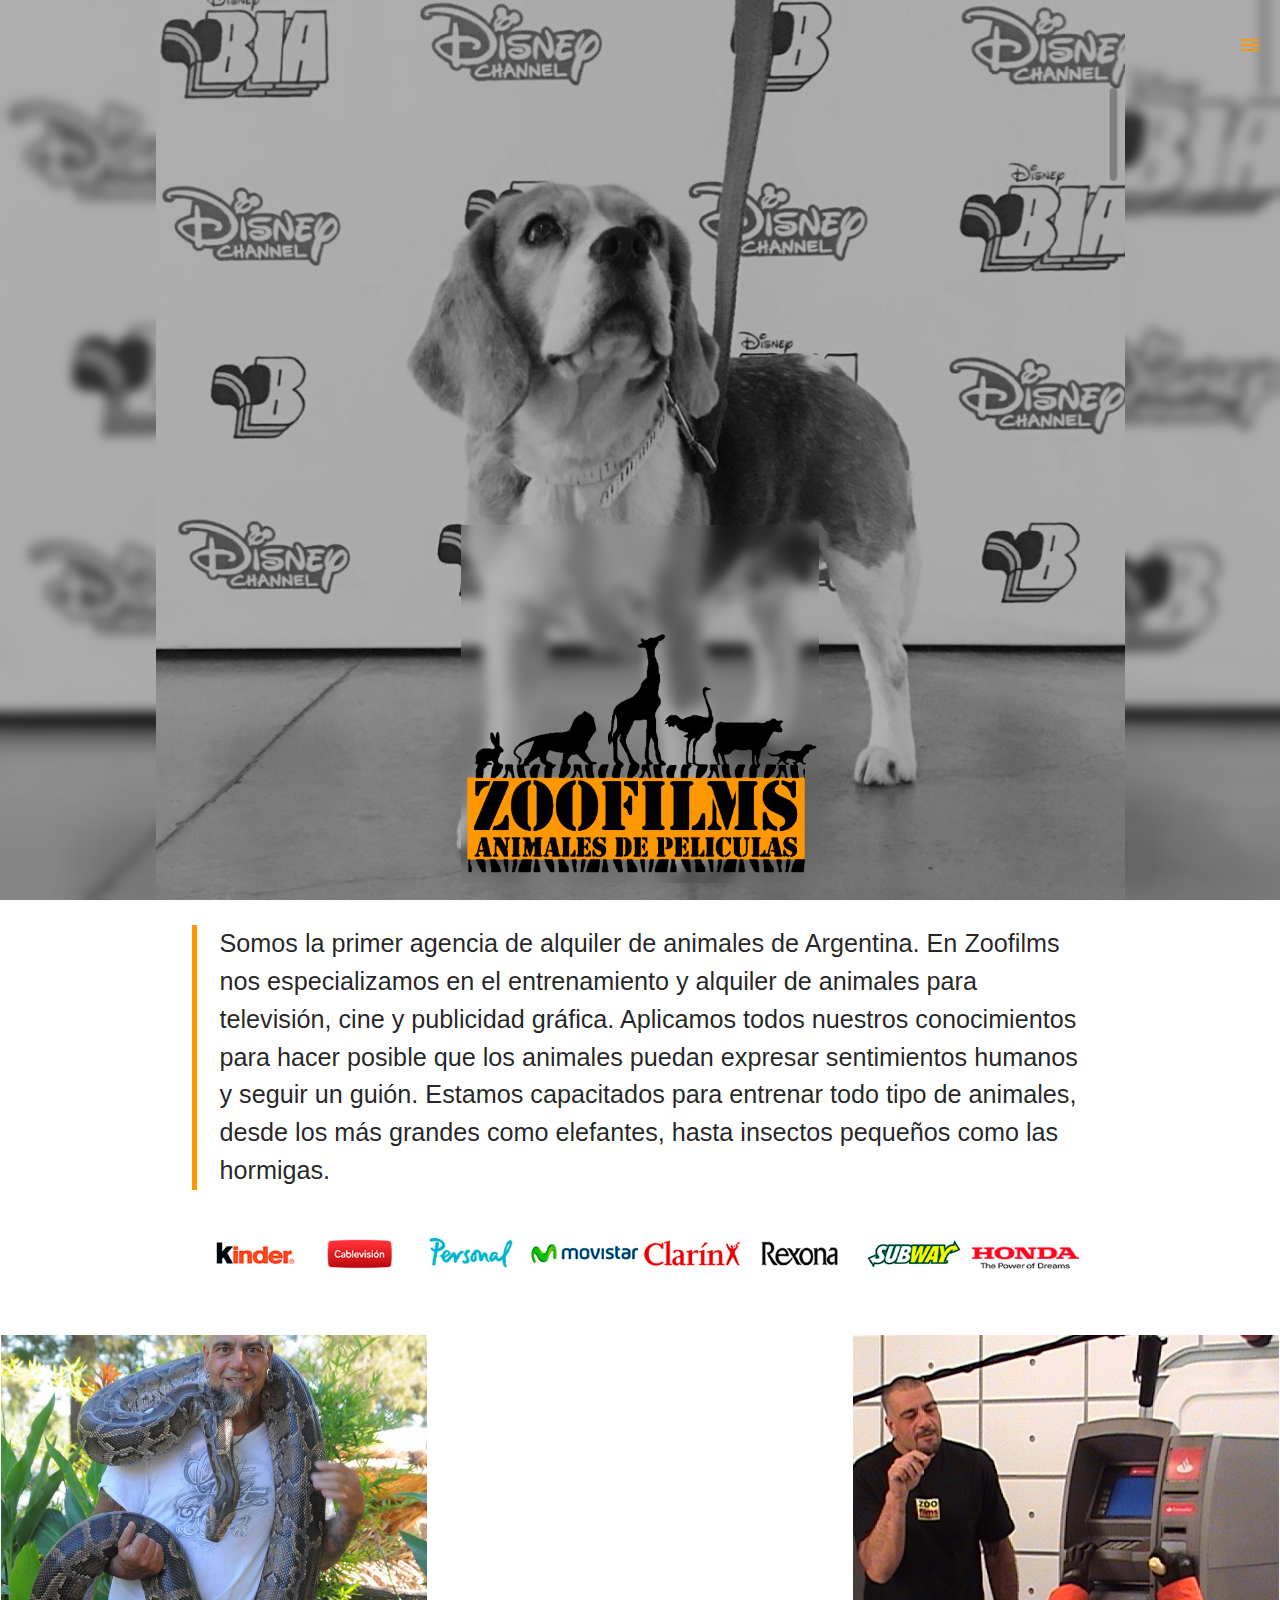
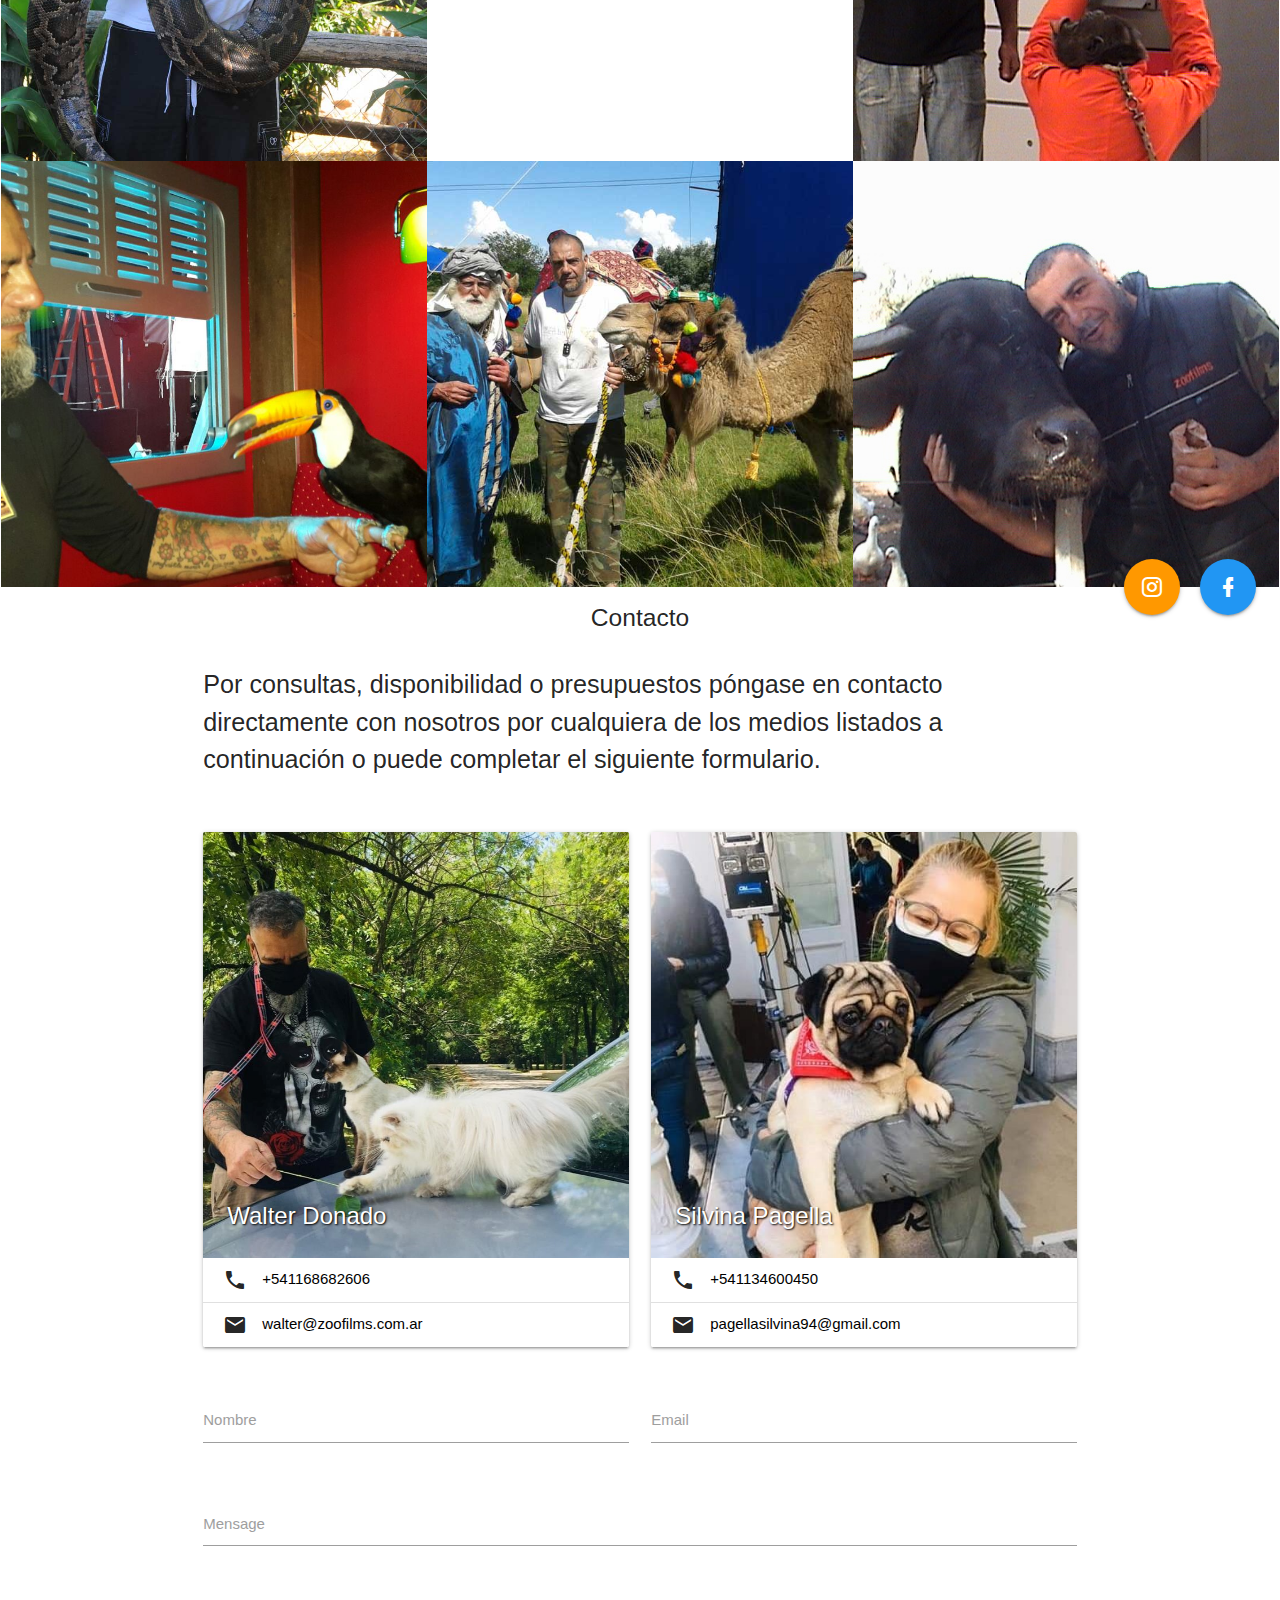
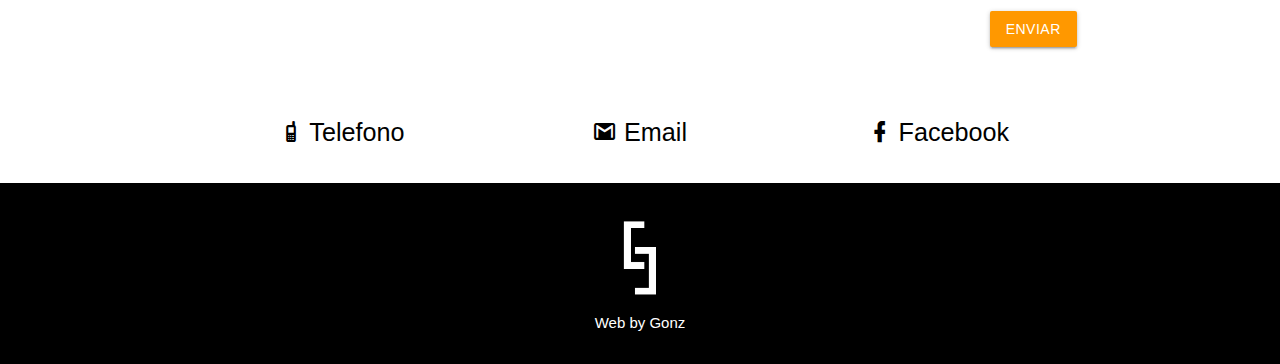
==== index.html @ df09bb02 "Initial commit" ====
<!DOCTYPE html>
<html>
  <head>
    <link href="https://fonts.googleapis.com/icon?family=Material+Icons" rel="stylesheet">
    <link type="text/css" rel="stylesheet" href="css/app.css"  media="screen,projection"/>
    <link href="css/materialdesignicons.min.css" media="all" rel="stylesheet" type="text/css" />
    <link rel="apple-touch-icon" sizes="180x180" href="img/apple-touch-icon.png">
    <link rel="icon" type="image/png" sizes="32x32" href="img/favicon-32x32.png">
    <link rel="icon" type="image/png" sizes="16x16" href="img/favicon-16x16.png">
    <link rel="manifest" href="img/site.webmanifest">
    <link rel="mask-icon" href="img/safari-pinned-tab.svg" color="#ff7700">
    <meta name="msapplication-TileColor" content="#da532c">
    <meta name="theme-color" content="#ffffff">
    <meta http-equiv="Content-Type" content="text/html;charset=UTF-8">
    <meta name="viewport" content="width=device-width, initial-scale=1.0"/>
    <meta name="lang" content="es">
    <meta name="description" content="Alquiler de animales para publicidades, eventos, televisión y cine">
    <meta property="og:url" content="http://www.zoofilms.com.ar" />
    <meta property="og:type" content="website" />
    <meta property="og:title" content="Zoofilms - Animales de pelicula" />
    <meta property="og:description" content="Alquiler de animales para publicidades, eventos, televisión y cine" />
    <meta property="og:image" content="http://www.zoofilms.com.ar/img/coco2.jpg" />
    <title> Zoofilms - Alquiler de animales para publicidades, eventos, televisión y cine </title>
  </head>

  <body itemscope itemtype="http://schema.org/Organization">
    <header>
      <div class="navbar-fixed">
        <nav>
          <div class="nav-wrapper">
            <a href="#" data-target="mobile-demo" class="sidenav-trigger right orange-text"><i class="material-icons">menu</i></a>
          </div>
        </nav>
      </div>
    
      <ul class="sidenav" id="mobile-demo">
        <li><a href="#nosotros">Nosotros</a></li>
        <li><a href="#fotos">Fotos</a></li>
        <li><a href="#contacto">Contacto</a></li>
        <li class="bot">
          <img src="img/logo-mejor-color.png" alt="Zoofilms logo">
        </li>
      </ul>
    </header>

    <div class="slider fullscreen">
      <ul class="slides">
        <li style="background-image: url(img/perro-2.jpg)">
          <img src="img/perro-2.jpg" style="" alt="">
          <div class="screen"></div>
          <div class="caption cnt center-align">
            <!-- <h3>Zoofilms</h3>
            <h5 class="light text-lighten-3">Animales de pelicula</h5> -->
            <img itemprop="logo" itemprop="image" class="logo cnt" src="img/logo-mejor-color.png" alt="Zoofilms">
          </div>
        </li>
        <li style="background-image: url(img/perro-1.jpg)">
          <img src="img/perro-1.jpg" style="background-position: 55%" alt="">
          <div class="screen"></div>
          <div class="caption center-align">
            <h3>Experiencia inigualable</h3>
            <h5 class="light">36 años de trayectoria</h5>
          </div>
        </li>
        <li style="background-image: url(img/portada-1.jpg)">
          <img src="img/portada-1.jpg" style="background-position:75%" alt="">
          <div class="screen"></div>          
          <div class="caption center-align">
            <h3>Variedad</h3>
            <h5 class="light text-lighten-3">Trabajamos con todo tipo de animales</h5>
          </div>
        </li>
        <li style="background-image: url(img/portada-2.jpg)">
          <img src="img/portada-2.jpg" style="background-position:80%" alt="">
          <div class="screen"></div>
          <div class="caption center-align">
            <h3 class="white-text">Nuestros trabajos</h3>
            <a href="#fotos" class="btn orange waves-effect waves-light white-text">Ver todas las fotos</a>
          </div>
        </li>
      </ul>
    </div> <!-- /slider -->

    <section class="container about scrollspy" id="nosotros">
      <blockquote>
        <p class="flow-text">
            Somos la primer agencia de alquiler de animales de <span itemprop="areaServed">Argentina</span>. En <span itemprop="name">Zoofilms</span> nos especializamos en el entrenamiento y alquiler de animales para televisión, cine y publicidad gráfica. Aplicamos todos nuestros conocimientos para hacer posible que los animales puedan expresar sentimientos humanos y seguir un guión. Estamos capacitados para entrenar todo tipo de animales, desde los más grandes como elefantes, hasta insectos pequeños como las hormigas.
        </p>
      </blockquote>
      <div class="clients">
        <img src="img/kinder.png" alt="Kinder">
        <img src="img/cablevision.png" alt="Cablevision">
        <img src="img/personal.png" alt="Personal">
        <img src="img/movistar.png" alt="Movistar">
        <img src="img/clarin.png" alt="Clarin">
        <img src="img/rexona.png" alt="Rexona">
        <img src="img/subway.png" alt="Subway">
        <img src="img/honda.png" alt="Honda">
      </div>
    </section> <!-- /About -->

    <section class="scrollspy" id="fotos">
      <div class="photos" id="instafeed"></div>
      <div class="photos">
        <div class="photo" style="background-image: url('img/boa.jpg')"></div>
        <div class="photo" style="background-image: url('img/bg4.jpg')"></div>
        <div class="photo" style="background-image: url('img/mono.jpg')"></div>
        <div class="photo" style="background-image: url('img/tucan.jpg')"></div>
        <div class="photo" style="background-image: url('img/camello.jpg')"></div>
        <div class="photo" style="background-image: url('img/bufalo4.jpg')"></div>
        <a class="btn-floating halfway-fab btn-large waves-effect waves-light blue" href="https://www.facebook.com/www.zoofilms.com.ar/" target="_blank" rel="noreferrer" ><i class="mdi mdi-facebook"></i></a>
        <a class="btn-floating halfway-fab btn-large waves-effect waves-light orange move-left" href="https://www.instagram.com/zoofilms_animalesdepelicula/" target="_blank" rel="noreferrer" ><i class="mdi mdi-instagram"></i></a>
    </section> <!-- /Photos -->

    <div class="scrollspy" id="contacto">
      <div class="form container">
        <form action="mail.php" method="POST">
          <div class="row">
            <div class="col s12 center"><h5 class="contact-header">Contacto</h5></div>
            <div class="col s12">
              <p class="flow-text">
                Por consultas, disponibilidad o presupuestos póngase en contacto directamente con nosotros por cualquiera de los medios listados a continuación o puede completar el siguiente formulario.
              </p>
            </div>
          </div>
          <div class="row"> 
            <div class="col s12 m6"> <!-- Walter card -->
              <div class="card hoverable">
                <div class="card-image" itemprop="founder" itemscope itemtype="http://schema.org/Person">
                  <img itemprop="image" src="img/275176283_2383194388489315_8897138928247775530_n.jpg">
                  <span itemprop="name" class="card-title">Walter Donado</span>
                </div>
                <div class="card-content">
                  <ul class="collection">
                    <li class="collection-item">
                      <i class="material-icons"> phone </i>
                      <span itemprop="telephone"><a class="black-text" href="tel:+541168682606">+541168682606</a> </span>
                    </li>
                    <li class="collection-item">
                      <i class="material-icons"> email </i>
                      <span itemprop="email"> <a itemprop="url" class="black-text" href="mailto:walter@zoofilms.com.ar"> walter@zoofilms.com.ar </a></span>
                    </li>
                  </ul>
                </div>
              </div>
            </div> <!-- /Walter card -->
            <div class="col s12 m6">
              <div class="card hoverable">
                <div class="card-image">
                  <img src="img/275040897_1090913768425013_1021307803667917327_n (2).jpg">
                  <span class="card-title">Silvina Pagella</span>
                </div>
                <div class="card-content">
                  <ul class="collection">
                    <li class="collection-item">
                      <i class="material-icons"> phone </i>
                      <span> <a class="black-text" href="tel:+541134600450">+541134600450</a> </span>
                    </li>
                    <li class="collection-item">
                      <i class="material-icons"> email </i>
                      <span><a class="black-text" href="mailto:pagellasilvina94@gmail.com">pagellasilvina94@gmail.com</a></span>
                    </li>
                  </ul>
                </div>
              </div>
            </div>
          </div> 
          <div class="row">
            <div class="input-field col s6">
              <label for="name">Nombre</label>
              <input class="validate black-text" id="name" name="name" type="text" required>
            </div>
            <div class="input-field col s6">
              <label for="email">Email</label>
              <input class="validate black-text" id="email" name="email" type="email" required>
            </div>
          </div>
          <div class="row">
            <div class="input-field col s12">
              <label for="message"> Mensage </label>
              <textarea class="materialize-textarea black-text" name="message" id="message" rows="10" required></textarea>
            </div>
          </div>
          <div class="row">
            <div class="input-field col s12 right-align">
              <button type="submit" class="btn waves-effect waves-light orange"> Enviar </button>
            </div>
          </div>
        </form>
      </div>
      <div class="contact-bar container">
        <a href="tel:+541168682606" target="_blank" rel="noreferrer" class="black-text flow-text" itemprop="sameAs">
          <i class="mdi mdi-cellphone-basic"></i>
            <span class="">Telefono</span>
        </a>
        <a href="mailto:walterzoofilms@gmail.com" target="_blank" rel="noreferrer" class="black-text flow-text">
          <i class="mdi mdi-gmail"></i>
          <span class="">Email</span>
        </a>
        <a href="https://www.facebook.com/www.zoofilms.com.ar/" target="_blank" rel="noreferrer" class="black-text flow-text">
          <i class="mdi mdi-facebook"></i>
          <span class="">Facebook</span>
        </a>
      </div>
    </div> <!-- /Contact -->

    <footer class="black white-text">
      <a href="http://www.gonzalobellanti.com" target="_blank" rel="noreferrer" class="white-text">
        <img src="img/gonz-logo.png" alt="Gonzalo Bellanti web development logo"> <br>
        Web by Gonz
      </a>
    </footer>

    <!--JavaScript at end of body for optimized loading-->
    <script type="text/javascript" src="js/materialize.min.js"></script>
    <script src="js/app.js"></script>
    <script type="text/javascript" src="js/instafeed.min.js"></script>
    <script type="text/javascript">
      var userFeed = new Instafeed({
          get: 'user',
          userId: '10263000084',
          clientId: 'dd40753f90264b96b85d9ba8ce090f21',
          accessToken: '10263000084.1677ed0.9d520a7df8be456a955b7b46c5c30b02',
          limit: 6,
          template: '<div class="photo" style="background-image: url(\'{{image}}\')"></div></a>',
          resolution: 'standard_resolution'
        });
        userFeed.run();
    </script>
  </body>
</html>
---- css/app.css ----
.materialize-red{background-color:#e51c23 !important}.materialize-red-text{color:#e51c23 !important}.materialize-red.lighten-5{background-color:#fdeaeb !important}.materialize-red-text.text-lighten-5{color:#fdeaeb !important}.materialize-red.lighten-4{background-color:#f8c1c3 !important}.materialize-red-text.text-lighten-4{color:#f8c1c3 !important}.materialize-red.lighten-3{background-color:#f3989b !important}.materialize-red-text.text-lighten-3{color:#f3989b !important}.materialize-red.lighten-2{background-color:#ee6e73 !important}.materialize-red-text.text-lighten-2{color:#ee6e73 !important}.materialize-red.lighten-1{background-color:#ea454b !important}.materialize-red-text.text-lighten-1{color:#ea454b !important}.materialize-red.darken-1{background-color:#d0181e !important}.materialize-red-text.text-darken-1{color:#d0181e !important}.materialize-red.darken-2{background-color:#b9151b !important}.materialize-red-text.text-darken-2{color:#b9151b !important}.materialize-red.darken-3{background-color:#a21318 !important}.materialize-red-text.text-darken-3{color:#a21318 !important}.materialize-red.darken-4{background-color:#8b1014 !important}.materialize-red-text.text-darken-4{color:#8b1014 !important}.red{background-color:#F44336 !important}.red-text{color:#F44336 !important}.red.lighten-5{background-color:#FFEBEE !important}.red-text.text-lighten-5{color:#FFEBEE !important}.red.lighten-4{background-color:#FFCDD2 !important}.red-text.text-lighten-4{color:#FFCDD2 !important}.red.lighten-3{background-color:#EF9A9A !important}.red-text.text-lighten-3{color:#EF9A9A !important}.red.lighten-2{background-color:#E57373 !important}.red-text.text-lighten-2{color:#E57373 !important}.red.lighten-1{background-color:#EF5350 !important}.red-text.text-lighten-1{color:#EF5350 !important}.red.darken-1{background-color:#E53935 !important}.red-text.text-darken-1{color:#E53935 !important}.red.darken-2{background-color:#D32F2F !important}.red-text.text-darken-2{color:#D32F2F !important}.red.darken-3{background-color:#C62828 !important}.red-text.text-darken-3{color:#C62828 !important}.red.darken-4{background-color:#B71C1C !important}.red-text.text-darken-4{color:#B71C1C !important}.red.accent-1{background-color:#FF8A80 !important}.red-text.text-accent-1{color:#FF8A80 !important}.red.accent-2{background-color:#FF5252 !important}.red-text.text-accent-2{color:#FF5252 !important}.red.accent-3{background-color:#FF1744 !important}.red-text.text-accent-3{color:#FF1744 !important}.red.accent-4{background-color:#D50000 !important}.red-text.text-accent-4{color:#D50000 !important}.pink{background-color:#e91e63 !important}.pink-text{color:#e91e63 !important}.pink.lighten-5{background-color:#fce4ec !important}.pink-text.text-lighten-5{color:#fce4ec !important}.pink.lighten-4{background-color:#f8bbd0 !important}.pink-text.text-lighten-4{color:#f8bbd0 !important}.pink.lighten-3{background-color:#f48fb1 !important}.pink-text.text-lighten-3{color:#f48fb1 !important}.pink.lighten-2{background-color:#f06292 !important}.pink-text.text-lighten-2{color:#f06292 !important}.pink.lighten-1{background-color:#ec407a !important}.pink-text.text-lighten-1{color:#ec407a !important}.pink.darken-1{background-color:#d81b60 !important}.pink-text.text-darken-1{color:#d81b60 !important}.pink.darken-2{background-color:#c2185b !important}.pink-text.text-darken-2{color:#c2185b !important}.pink.darken-3{background-color:#ad1457 !important}.pink-text.text-darken-3{color:#ad1457 !important}.pink.darken-4{background-color:#880e4f !important}.pink-text.text-darken-4{color:#880e4f !important}.pink.accent-1{background-color:#ff80ab !important}.pink-text.text-accent-1{color:#ff80ab !important}.pink.accent-2{background-color:#ff4081 !important}.pink-text.text-accent-2{color:#ff4081 !important}.pink.accent-3{background-color:#f50057 !important}.pink-text.text-accent-3{color:#f50057 !important}.pink.accent-4{background-color:#c51162 !important}.pink-text.text-accent-4{color:#c51162 !important}.purple{background-color:#9c27b0 !important}.purple-text{color:#9c27b0 !important}.purple.lighten-5{background-color:#f3e5f5 !important}.purple-text.text-lighten-5{color:#f3e5f5 !important}.purple.lighten-4{background-color:#e1bee7 !important}.purple-text.text-lighten-4{color:#e1bee7 !important}.purple.lighten-3{background-color:#ce93d8 !important}.purple-text.text-lighten-3{color:#ce93d8 !important}.purple.lighten-2{background-color:#ba68c8 !important}.purple-text.text-lighten-2{color:#ba68c8 !important}.purple.lighten-1{background-color:#ab47bc !important}.purple-text.text-lighten-1{color:#ab47bc !important}.purple.darken-1{background-color:#8e24aa !important}.purple-text.text-darken-1{color:#8e24aa !important}.purple.darken-2{background-color:#7b1fa2 !important}.purple-text.text-darken-2{color:#7b1fa2 !important}.purple.darken-3{background-color:#6a1b9a !important}.purple-text.text-darken-3{color:#6a1b9a !important}.purple.darken-4{background-color:#4a148c !important}.purple-text.text-darken-4{color:#4a148c !important}.purple.accent-1{background-color:#ea80fc !important}.purple-text.text-accent-1{color:#ea80fc !important}.purple.accent-2{background-color:#e040fb !important}.purple-text.text-accent-2{color:#e040fb !important}.purple.accent-3{background-color:#d500f9 !important}.purple-text.text-accent-3{color:#d500f9 !important}.purple.accent-4{background-color:#a0f !important}.purple-text.text-accent-4{color:#a0f !important}.deep-purple{background-color:#673ab7 !important}.deep-purple-text{color:#673ab7 !important}.deep-purple.lighten-5{background-color:#ede7f6 !important}.deep-purple-text.text-lighten-5{color:#ede7f6 !important}.deep-purple.lighten-4{background-color:#d1c4e9 !important}.deep-purple-text.text-lighten-4{color:#d1c4e9 !important}.deep-purple.lighten-3{background-color:#b39ddb !important}.deep-purple-text.text-lighten-3{color:#b39ddb !important}.deep-purple.lighten-2{background-color:#9575cd !important}.deep-purple-text.text-lighten-2{color:#9575cd !important}.deep-purple.lighten-1{background-color:#7e57c2 !important}.deep-purple-text.text-lighten-1{color:#7e57c2 !important}.deep-purple.darken-1{background-color:#5e35b1 !important}.deep-purple-text.text-darken-1{color:#5e35b1 !important}.deep-purple.darken-2{background-color:#512da8 !important}.deep-purple-text.text-darken-2{color:#512da8 !important}.deep-purple.darken-3{background-color:#4527a0 !important}.deep-purple-text.text-darken-3{color:#4527a0 !important}.deep-purple.darken-4{background-color:#311b92 !important}.deep-purple-text.text-darken-4{color:#311b92 !important}.deep-purple.accent-1{background-color:#b388ff !important}.deep-purple-text.text-accent-1{color:#b388ff !important}.deep-purple.accent-2{background-color:#7c4dff !important}.deep-purple-text.text-accent-2{color:#7c4dff !important}.deep-purple.accent-3{background-color:#651fff !important}.deep-purple-text.text-accent-3{color:#651fff !important}.deep-purple.accent-4{background-color:#6200ea !important}.deep-purple-text.text-accent-4{color:#6200ea !important}.indigo{background-color:#3f51b5 !important}.indigo-text{color:#3f51b5 !important}.indigo.lighten-5{background-color:#e8eaf6 !important}.indigo-text.text-lighten-5{color:#e8eaf6 !important}.indigo.lighten-4{background-color:#c5cae9 !important}.indigo-text.text-lighten-4{color:#c5cae9 !important}.indigo.lighten-3{background-color:#9fa8da !important}.indigo-text.text-lighten-3{color:#9fa8da !important}.indigo.lighten-2{background-color:#7986cb !important}.indigo-text.text-lighten-2{color:#7986cb !important}.indigo.lighten-1{background-color:#5c6bc0 !important}.indigo-text.text-lighten-1{color:#5c6bc0 !important}.indigo.darken-1{background-color:#3949ab !important}.indigo-text.text-darken-1{color:#3949ab !important}.indigo.darken-2{background-color:#303f9f !important}.indigo-text.text-darken-2{color:#303f9f !important}.indigo.darken-3{background-color:#283593 !important}.indigo-text.text-darken-3{color:#283593 !important}.indigo.darken-4{background-color:#1a237e !important}.indigo-text.text-darken-4{color:#1a237e !important}.indigo.accent-1{background-color:#8c9eff !important}.indigo-text.text-accent-1{color:#8c9eff !important}.indigo.accent-2{background-color:#536dfe !important}.indigo-text.text-accent-2{color:#536dfe !important}.indigo.accent-3{background-color:#3d5afe !important}.indigo-text.text-accent-3{color:#3d5afe !important}.indigo.accent-4{background-color:#304ffe !important}.indigo-text.text-accent-4{color:#304ffe !important}.blue{background-color:#2196F3 !important}.blue-text{color:#2196F3 !important}.blue.lighten-5{background-color:#E3F2FD !important}.blue-text.text-lighten-5{color:#E3F2FD !important}.blue.lighten-4{background-color:#BBDEFB !important}.blue-text.text-lighten-4{color:#BBDEFB !important}.blue.lighten-3{background-color:#90CAF9 !important}.blue-text.text-lighten-3{color:#90CAF9 !important}.blue.lighten-2{background-color:#64B5F6 !important}.blue-text.text-lighten-2{color:#64B5F6 !important}.blue.lighten-1{background-color:#42A5F5 !important}.blue-text.text-lighten-1{color:#42A5F5 !important}.blue.darken-1{background-color:#1E88E5 !important}.blue-text.text-darken-1{color:#1E88E5 !important}.blue.darken-2{background-color:#1976D2 !important}.blue-text.text-darken-2{color:#1976D2 !important}.blue.darken-3{background-color:#1565C0 !important}.blue-text.text-darken-3{color:#1565C0 !important}.blue.darken-4{background-color:#0D47A1 !important}.blue-text.text-darken-4{color:#0D47A1 !important}.blue.accent-1{background-color:#82B1FF !important}.blue-text.text-accent-1{color:#82B1FF !important}.blue.accent-2{background-color:#448AFF !important}.blue-text.text-accent-2{color:#448AFF !important}.blue.accent-3{background-color:#2979FF !important}.blue-text.text-accent-3{color:#2979FF !important}.blue.accent-4{background-color:#2962FF !important}.blue-text.text-accent-4{color:#2962FF !important}.light-blue{background-color:#03a9f4 !important}.light-blue-text{color:#03a9f4 !important}.light-blue.lighten-5{background-color:#e1f5fe !important}.light-blue-text.text-lighten-5{color:#e1f5fe !important}.light-blue.lighten-4{background-color:#b3e5fc !important}.light-blue-text.text-lighten-4{color:#b3e5fc !important}.light-blue.lighten-3{background-color:#81d4fa !important}.light-blue-text.text-lighten-3{color:#81d4fa !important}.light-blue.lighten-2{background-color:#4fc3f7 !important}.light-blue-text.text-lighten-2{color:#4fc3f7 !important}.light-blue.lighten-1{background-color:#29b6f6 !important}.light-blue-text.text-lighten-1{color:#29b6f6 !important}.light-blue.darken-1{background-color:#039be5 !important}.light-blue-text.text-darken-1{color:#039be5 !important}.light-blue.darken-2{background-color:#0288d1 !important}.light-blue-text.text-darken-2{color:#0288d1 !important}.light-blue.darken-3{background-color:#0277bd !important}.light-blue-text.text-darken-3{color:#0277bd !important}.light-blue.darken-4{background-color:#01579b !important}.light-blue-text.text-darken-4{color:#01579b !important}.light-blue.accent-1{background-color:#80d8ff !important}.light-blue-text.text-accent-1{color:#80d8ff !important}.light-blue.accent-2{background-color:#40c4ff !important}.light-blue-text.text-accent-2{color:#40c4ff !important}.light-blue.accent-3{background-color:#00b0ff !important}.light-blue-text.text-accent-3{color:#00b0ff !important}.light-blue.accent-4{background-color:#0091ea !important}.light-blue-text.text-accent-4{color:#0091ea !important}.cyan{background-color:#00bcd4 !important}.cyan-text{color:#00bcd4 !important}.cyan.lighten-5{background-color:#e0f7fa !important}.cyan-text.text-lighten-5{color:#e0f7fa !important}.cyan.lighten-4{background-color:#b2ebf2 !important}.cyan-text.text-lighten-4{color:#b2ebf2 !important}.cyan.lighten-3{background-color:#80deea !important}.cyan-text.text-lighten-3{color:#80deea !important}.cyan.lighten-2{background-color:#4dd0e1 !important}.cyan-text.text-lighten-2{color:#4dd0e1 !important}.cyan.lighten-1{background-color:#26c6da !important}.cyan-text.text-lighten-1{color:#26c6da !important}.cyan.darken-1{background-color:#00acc1 !important}.cyan-text.text-darken-1{color:#00acc1 !important}.cyan.darken-2{background-color:#0097a7 !important}.cyan-text.text-darken-2{color:#0097a7 !important}.cyan.darken-3{background-color:#00838f !important}.cyan-text.text-darken-3{color:#00838f !important}.cyan.darken-4{background-color:#006064 !important}.cyan-text.text-darken-4{color:#006064 !important}.cyan.accent-1{background-color:#84ffff !important}.cyan-text.text-accent-1{color:#84ffff !important}.cyan.accent-2{background-color:#18ffff !important}.cyan-text.text-accent-2{color:#18ffff !important}.cyan.accent-3{background-color:#00e5ff !important}.cyan-text.text-accent-3{color:#00e5ff !important}.cyan.accent-4{background-color:#00b8d4 !important}.cyan-text.text-accent-4{color:#00b8d4 !important}.teal{background-color:#009688 !important}.teal-text{color:#009688 !important}.teal.lighten-5{background-color:#e0f2f1 !important}.teal-text.text-lighten-5{color:#e0f2f1 !important}.teal.lighten-4{background-color:#b2dfdb !important}.teal-text.text-lighten-4{color:#b2dfdb !important}.teal.lighten-3{background-color:#80cbc4 !important}.teal-text.text-lighten-3{color:#80cbc4 !important}.teal.lighten-2{background-color:#4db6ac !important}.teal-text.text-lighten-2{color:#4db6ac !important}.teal.lighten-1{background-color:#26a69a !important}.teal-text.text-lighten-1{color:#26a69a !important}.teal.darken-1{background-color:#00897b !important}.teal-text.text-darken-1{color:#00897b !important}.teal.darken-2{background-color:#00796b !important}.teal-text.text-darken-2{color:#00796b !important}.teal.darken-3{background-color:#00695c !important}.teal-text.text-darken-3{color:#00695c !important}.teal.darken-4{background-color:#004d40 !important}.teal-text.text-darken-4{color:#004d40 !important}.teal.accent-1{background-color:#a7ffeb !important}.teal-text.text-accent-1{color:#a7ffeb !important}.teal.accent-2{background-color:#64ffda !important}.teal-text.text-accent-2{color:#64ffda !important}.teal.accent-3{background-color:#1de9b6 !important}.teal-text.text-accent-3{color:#1de9b6 !important}.teal.accent-4{background-color:#00bfa5 !important}.teal-text.text-accent-4{color:#00bfa5 !important}.green{background-color:#4CAF50 !important}.green-text{color:#4CAF50 !important}.green.lighten-5{background-color:#E8F5E9 !important}.green-text.text-lighten-5{color:#E8F5E9 !important}.green.lighten-4{background-color:#C8E6C9 !important}.green-text.text-lighten-4{color:#C8E6C9 !important}.green.lighten-3{background-color:#A5D6A7 !important}.green-text.text-lighten-3{color:#A5D6A7 !important}.green.lighten-2{background-color:#81C784 !important}.green-text.text-lighten-2{color:#81C784 !important}.green.lighten-1{background-color:#66BB6A !important}.green-text.text-lighten-1{color:#66BB6A !important}.green.darken-1{background-color:#43A047 !important}.green-text.text-darken-1{color:#43A047 !important}.green.darken-2{background-color:#388E3C !important}.green-text.text-darken-2{color:#388E3C !important}.green.darken-3{background-color:#2E7D32 !important}.green-text.text-darken-3{color:#2E7D32 !important}.green.darken-4{background-color:#1B5E20 !important}.green-text.text-darken-4{color:#1B5E20 !important}.green.accent-1{background-color:#B9F6CA !important}.green-text.text-accent-1{color:#B9F6CA !important}.green.accent-2{background-color:#69F0AE !important}.green-text.text-accent-2{color:#69F0AE !important}.green.accent-3{background-color:#00E676 !important}.green-text.text-accent-3{color:#00E676 !important}.green.accent-4{background-color:#00C853 !important}.green-text.text-accent-4{color:#00C853 !important}.light-green{background-color:#8bc34a !important}.light-green-text{color:#8bc34a !important}.light-green.lighten-5{background-color:#f1f8e9 !important}.light-green-text.text-lighten-5{color:#f1f8e9 !important}.light-green.lighten-4{background-color:#dcedc8 !important}.light-green-text.text-lighten-4{color:#dcedc8 !important}.light-green.lighten-3{background-color:#c5e1a5 !important}.light-green-text.text-lighten-3{color:#c5e1a5 !important}.light-green.lighten-2{background-color:#aed581 !important}.light-green-text.text-lighten-2{color:#aed581 !important}.light-green.lighten-1{background-color:#9ccc65 !important}.light-green-text.text-lighten-1{color:#9ccc65 !important}.light-green.darken-1{background-color:#7cb342 !important}.light-green-text.text-darken-1{color:#7cb342 !important}.light-green.darken-2{background-color:#689f38 !important}.light-green-text.text-darken-2{color:#689f38 !important}.light-green.darken-3{background-color:#558b2f !important}.light-green-text.text-darken-3{color:#558b2f !important}.light-green.darken-4{background-color:#33691e !important}.light-green-text.text-darken-4{color:#33691e !important}.light-green.accent-1{background-color:#ccff90 !important}.light-green-text.text-accent-1{color:#ccff90 !important}.light-green.accent-2{background-color:#b2ff59 !important}.light-green-text.text-accent-2{color:#b2ff59 !important}.light-green.accent-3{background-color:#76ff03 !important}.light-green-text.text-accent-3{color:#76ff03 !important}.light-green.accent-4{background-color:#64dd17 !important}.light-green-text.text-accent-4{color:#64dd17 !important}.lime{background-color:#cddc39 !important}.lime-text{color:#cddc39 !important}.lime.lighten-5{background-color:#f9fbe7 !important}.lime-text.text-lighten-5{color:#f9fbe7 !important}.lime.lighten-4{background-color:#f0f4c3 !important}.lime-text.text-lighten-4{color:#f0f4c3 !important}.lime.lighten-3{background-color:#e6ee9c !important}.lime-text.text-lighten-3{color:#e6ee9c !important}.lime.lighten-2{background-color:#dce775 !important}.lime-text.text-lighten-2{color:#dce775 !important}.lime.lighten-1{background-color:#d4e157 !important}.lime-text.text-lighten-1{color:#d4e157 !important}.lime.darken-1{background-color:#c0ca33 !important}.lime-text.text-darken-1{color:#c0ca33 !important}.lime.darken-2{background-color:#afb42b !important}.lime-text.text-darken-2{color:#afb42b !important}.lime.darken-3{background-color:#9e9d24 !important}.lime-text.text-darken-3{color:#9e9d24 !important}.lime.darken-4{background-color:#827717 !important}.lime-text.text-darken-4{color:#827717 !important}.lime.accent-1{background-color:#f4ff81 !important}.lime-text.text-accent-1{color:#f4ff81 !important}.lime.accent-2{background-color:#eeff41 !important}.lime-text.text-accent-2{color:#eeff41 !important}.lime.accent-3{background-color:#c6ff00 !important}.lime-text.text-accent-3{color:#c6ff00 !important}.lime.accent-4{background-color:#aeea00 !important}.lime-text.text-accent-4{color:#aeea00 !important}.yellow{background-color:#ffeb3b !important}.yellow-text{color:#ffeb3b !important}.yellow.lighten-5{background-color:#fffde7 !important}.yellow-text.text-lighten-5{color:#fffde7 !important}.yellow.lighten-4{background-color:#fff9c4 !important}.yellow-text.text-lighten-4{color:#fff9c4 !important}.yellow.lighten-3{background-color:#fff59d !important}.yellow-text.text-lighten-3{color:#fff59d !important}.yellow.lighten-2{background-color:#fff176 !important}.yellow-text.text-lighten-2{color:#fff176 !important}.yellow.lighten-1{background-color:#ffee58 !important}.yellow-text.text-lighten-1{color:#ffee58 !important}.yellow.darken-1{background-color:#fdd835 !important}.yellow-text.text-darken-1{color:#fdd835 !important}.yellow.darken-2{background-color:#fbc02d !important}.yellow-text.text-darken-2{color:#fbc02d !important}.yellow.darken-3{background-color:#f9a825 !important}.yellow-text.text-darken-3{color:#f9a825 !important}.yellow.darken-4{background-color:#f57f17 !important}.yellow-text.text-darken-4{color:#f57f17 !important}.yellow.accent-1{background-color:#ffff8d !important}.yellow-text.text-accent-1{color:#ffff8d !important}.yellow.accent-2{background-color:#ff0 !important}.yellow-text.text-accent-2{color:#ff0 !important}.yellow.accent-3{background-color:#ffea00 !important}.yellow-text.text-accent-3{color:#ffea00 !important}.yellow.accent-4{background-color:#ffd600 !important}.yellow-text.text-accent-4{color:#ffd600 !important}.amber{background-color:#ffc107 !important}.amber-text{color:#ffc107 !important}.amber.lighten-5{background-color:#fff8e1 !important}.amber-text.text-lighten-5{color:#fff8e1 !important}.amber.lighten-4{background-color:#ffecb3 !important}.amber-text.text-lighten-4{color:#ffecb3 !important}.amber.lighten-3{background-color:#ffe082 !important}.amber-text.text-lighten-3{color:#ffe082 !important}.amber.lighten-2{background-color:#ffd54f !important}.amber-text.text-lighten-2{color:#ffd54f !important}.amber.lighten-1{background-color:#ffca28 !important}.amber-text.text-lighten-1{color:#ffca28 !important}.amber.darken-1{background-color:#ffb300 !important}.amber-text.text-darken-1{color:#ffb300 !important}.amber.darken-2{background-color:#ffa000 !important}.amber-text.text-darken-2{color:#ffa000 !important}.amber.darken-3{background-color:#ff8f00 !important}.amber-text.text-darken-3{color:#ff8f00 !important}.amber.darken-4{background-color:#ff6f00 !important}.amber-text.text-darken-4{color:#ff6f00 !important}.amber.accent-1{background-color:#ffe57f !important}.amber-text.text-accent-1{color:#ffe57f !important}.amber.accent-2{background-color:#ffd740 !important}.amber-text.text-accent-2{color:#ffd740 !important}.amber.accent-3{background-color:#ffc400 !important}.amber-text.text-accent-3{color:#ffc400 !important}.amber.accent-4{background-color:#ffab00 !important}.amber-text.text-accent-4{color:#ffab00 !important}.orange{background-color:#ff9800 !important}.orange-text{color:#ff9800 !important}.orange.lighten-5{background-color:#fff3e0 !important}.orange-text.text-lighten-5{color:#fff3e0 !important}.orange.lighten-4{background-color:#ffe0b2 !important}.orange-text.text-lighten-4{color:#ffe0b2 !important}.orange.lighten-3{background-color:#ffcc80 !important}.orange-text.text-lighten-3{color:#ffcc80 !important}.orange.lighten-2{background-color:#ffb74d !important}.orange-text.text-lighten-2{color:#ffb74d !important}.orange.lighten-1{background-color:#ffa726 !important}.orange-text.text-lighten-1{color:#ffa726 !important}.orange.darken-1{background-color:#fb8c00 !important}.orange-text.text-darken-1{color:#fb8c00 !important}.orange.darken-2{background-color:#f57c00 !important}.orange-text.text-darken-2{color:#f57c00 !important}.orange.darken-3{background-color:#ef6c00 !important}.orange-text.text-darken-3{color:#ef6c00 !important}.orange.darken-4{background-color:#e65100 !important}.orange-text.text-darken-4{color:#e65100 !important}.orange.accent-1{background-color:#ffd180 !important}.orange-text.text-accent-1{color:#ffd180 !important}.orange.accent-2{background-color:#ffab40 !important}.orange-text.text-accent-2{color:#ffab40 !important}.orange.accent-3{background-color:#ff9100 !important}.orange-text.text-accent-3{color:#ff9100 !important}.orange.accent-4{background-color:#ff6d00 !important}.orange-text.text-accent-4{color:#ff6d00 !important}.deep-orange{background-color:#ff5722 !important}.deep-orange-text{color:#ff5722 !important}.deep-orange.lighten-5{background-color:#fbe9e7 !important}.deep-orange-text.text-lighten-5{color:#fbe9e7 !important}.deep-orange.lighten-4{background-color:#ffccbc !important}.deep-orange-text.text-lighten-4{color:#ffccbc !important}.deep-orange.lighten-3{background-color:#ffab91 !important}.deep-orange-text.text-lighten-3{color:#ffab91 !important}.deep-orange.lighten-2{background-color:#ff8a65 !important}.deep-orange-text.text-lighten-2{color:#ff8a65 !important}.deep-orange.lighten-1{background-color:#ff7043 !important}.deep-orange-text.text-lighten-1{color:#ff7043 !important}.deep-orange.darken-1{background-color:#f4511e !important}.deep-orange-text.text-darken-1{color:#f4511e !important}.deep-orange.darken-2{background-color:#e64a19 !important}.deep-orange-text.text-darken-2{color:#e64a19 !important}.deep-orange.darken-3{background-color:#d84315 !important}.deep-orange-text.text-darken-3{color:#d84315 !important}.deep-orange.darken-4{background-color:#bf360c !important}.deep-orange-text.text-darken-4{color:#bf360c !important}.deep-orange.accent-1{background-color:#ff9e80 !important}.deep-orange-text.text-accent-1{color:#ff9e80 !important}.deep-orange.accent-2{background-color:#ff6e40 !important}.deep-orange-text.text-accent-2{color:#ff6e40 !important}.deep-orange.accent-3{background-color:#ff3d00 !important}.deep-orange-text.text-accent-3{color:#ff3d00 !important}.deep-orange.accent-4{background-color:#dd2c00 !important}.deep-orange-text.text-accent-4{color:#dd2c00 !important}.brown{background-color:#795548 !important}.brown-text{color:#795548 !important}.brown.lighten-5{background-color:#efebe9 !important}.brown-text.text-lighten-5{color:#efebe9 !important}.brown.lighten-4{background-color:#d7ccc8 !important}.brown-text.text-lighten-4{color:#d7ccc8 !important}.brown.lighten-3{background-color:#bcaaa4 !important}.brown-text.text-lighten-3{color:#bcaaa4 !important}.brown.lighten-2{background-color:#a1887f !important}.brown-text.text-lighten-2{color:#a1887f !important}.brown.lighten-1{background-color:#8d6e63 !important}.brown-text.text-lighten-1{color:#8d6e63 !important}.brown.darken-1{background-color:#6d4c41 !important}.brown-text.text-darken-1{color:#6d4c41 !important}.brown.darken-2{background-color:#5d4037 !important}.brown-text.text-darken-2{color:#5d4037 !important}.brown.darken-3{background-color:#4e342e !important}.brown-text.text-darken-3{color:#4e342e !important}.brown.darken-4{background-color:#3e2723 !important}.brown-text.text-darken-4{color:#3e2723 !important}.blue-grey{background-color:#607d8b !important}.blue-grey-text{color:#607d8b !important}.blue-grey.lighten-5{background-color:#eceff1 !important}.blue-grey-text.text-lighten-5{color:#eceff1 !important}.blue-grey.lighten-4{background-color:#cfd8dc !important}.blue-grey-text.text-lighten-4{color:#cfd8dc !important}.blue-grey.lighten-3{background-color:#b0bec5 !important}.blue-grey-text.text-lighten-3{color:#b0bec5 !important}.blue-grey.lighten-2{background-color:#90a4ae !important}.blue-grey-text.text-lighten-2{color:#90a4ae !important}.blue-grey.lighten-1{background-color:#78909c !important}.blue-grey-text.text-lighten-1{color:#78909c !important}.blue-grey.darken-1{background-color:#546e7a !important}.blue-grey-text.text-darken-1{color:#546e7a !important}.blue-grey.darken-2{background-color:#455a64 !important}.blue-grey-text.text-darken-2{color:#455a64 !important}.blue-grey.darken-3{background-color:#37474f !important}.blue-grey-text.text-darken-3{color:#37474f !important}.blue-grey.darken-4{background-color:#263238 !important}.blue-grey-text.text-darken-4{color:#263238 !important}.grey{background-color:#9e9e9e !important}.grey-text{color:#9e9e9e !important}.grey.lighten-5{background-color:#fafafa !important}.grey-text.text-lighten-5{color:#fafafa !important}.grey.lighten-4{background-color:#f5f5f5 !important}.grey-text.text-lighten-4{color:#f5f5f5 !important}.grey.lighten-3{background-color:#eee !important}.grey-text.text-lighten-3{color:#eee !important}.grey.lighten-2{background-color:#e0e0e0 !important}.grey-text.text-lighten-2{color:#e0e0e0 !important}.grey.lighten-1{background-color:#bdbdbd !important}.grey-text.text-lighten-1{color:#bdbdbd !important}.grey.darken-1{background-color:#757575 !important}.grey-text.text-darken-1{color:#757575 !important}.grey.darken-2{background-color:#616161 !important}.grey-text.text-darken-2{color:#616161 !important}.grey.darken-3{background-color:#424242 !important}.grey-text.text-darken-3{color:#424242 !important}.grey.darken-4{background-color:#212121 !important}.grey-text.text-darken-4{color:#212121 !important}.black{background-color:#000 !important}.black-text{color:#000 !important}.white{background-color:#fff !important}.white-text{color:#fff !important}.transparent{background-color:transparent !important}.transparent-text{color:transparent !important}/*! normalize.css v7.0.0 | MIT License | github.com/necolas/normalize.css */html{line-height:1.15;-ms-text-size-adjust:100%;-webkit-text-size-adjust:100%}body{margin:0}article,aside,footer,header,nav,section{display:block}h1{font-size:2em;margin:0.67em 0}figcaption,figure,main{display:block}figure{margin:1em 40px}hr{box-sizing:content-box;height:0;overflow:visible}pre{font-family:monospace, monospace;font-size:1em}a{background-color:transparent;-webkit-text-decoration-skip:objects}abbr[title]{border-bottom:none;text-decoration:underline;text-decoration:underline dotted}b,strong{font-weight:inherit}b,strong{font-weight:bolder}code,kbd,samp{font-family:monospace, monospace;font-size:1em}dfn{font-style:italic}mark{background-color:#ff0;color:#000}small{font-size:80%}sub,sup{font-size:75%;line-height:0;position:relative;vertical-align:baseline}sub{bottom:-0.25em}sup{top:-0.5em}audio,video{display:inline-block}audio:not([controls]){display:none;height:0}img{border-style:none}svg:not(:root){overflow:hidden}button,input,optgroup,select,textarea{font-family:sans-serif;font-size:100%;line-height:1.15;margin:0}button,input{overflow:visible}button,select{text-transform:none}button,html [type="button"],[type="reset"],[type="submit"]{-webkit-appearance:button}button::-moz-focus-inner,[type="button"]::-moz-focus-inner,[type="reset"]::-moz-focus-inner,[type="submit"]::-moz-focus-inner{border-style:none;padding:0}button:-moz-focusring,[type="button"]:-moz-focusring,[type="reset"]:-moz-focusring,[type="submit"]:-moz-focusring{outline:1px dotted ButtonText}fieldset{padding:0.35em 0.75em 0.625em}legend{box-sizing:border-box;color:inherit;display:table;max-width:100%;padding:0;white-space:normal}progress{display:inline-block;vertical-align:baseline}textarea{overflow:auto}[type="checkbox"],[type="radio"]{box-sizing:border-box;padding:0}[type="number"]::-webkit-inner-spin-button,[type="number"]::-webkit-outer-spin-button{height:auto}[type="search"]{-webkit-appearance:textfield;outline-offset:-2px}[type="search"]::-webkit-search-cancel-button,[type="search"]::-webkit-search-decoration{-webkit-appearance:none}::-webkit-file-upload-button{-webkit-appearance:button;font:inherit}details,menu{display:block}summary{display:list-item}canvas{display:inline-block}template{display:none}[hidden]{display:none}html{box-sizing:border-box}*,*:before,*:after{box-sizing:inherit}button,input,optgroup,select,textarea{font-family:-apple-system,BlinkMacSystemFont,"Segoe UI",Roboto,Oxygen-Sans,Ubuntu,Cantarell,"Helvetica Neue",sans-serif}ul:not(.browser-default){padding-left:0;list-style-type:none}ul:not(.browser-default)>li{list-style-type:none}a{color:#039be5;text-decoration:none;-webkit-tap-highlight-color:transparent}.valign-wrapper{display:flex;align-items:center}.clearfix{clear:both}.z-depth-0{box-shadow:none !important}.z-depth-1,.card-panel,.card,.toast,.btn,.btn-large,.btn-small,.btn-floating,.dropdown-content,.collapsible,.sidenav{box-shadow:0 2px 2px 0 rgba(0,0,0,0.14),0 3px 1px -2px rgba(0,0,0,0.12),0 1px 5px 0 rgba(0,0,0,0.2)}.z-depth-1-half,.btn:hover,.btn-large:hover,.btn-small:hover,.btn-floating:hover{box-shadow:0 3px 3px 0 rgba(0,0,0,0.14),0 1px 7px 0 rgba(0,0,0,0.12),0 3px 1px -1px rgba(0,0,0,0.2)}.z-depth-2{box-shadow:0 4px 5px 0 rgba(0,0,0,0.14),0 1px 10px 0 rgba(0,0,0,0.12),0 2px 4px -1px rgba(0,0,0,0.3)}.z-depth-3{box-shadow:0 8px 17px 2px rgba(0,0,0,0.14),0 3px 14px 2px rgba(0,0,0,0.12),0 5px 5px -3px rgba(0,0,0,0.2)}.z-depth-4,.big .cont{box-shadow:0 16px 24px 2px rgba(0,0,0,0.14),0 6px 30px 5px rgba(0,0,0,0.12),0 8px 10px -7px rgba(0,0,0,0.2)}.z-depth-5,.modal{box-shadow:0 24px 38px 3px rgba(0,0,0,0.14),0 9px 46px 8px rgba(0,0,0,0.12),0 11px 15px -7px rgba(0,0,0,0.2)}.hoverable{transition:box-shadow .25s}.hoverable:hover{box-shadow:0 8px 17px 0 rgba(0,0,0,0.2),0 6px 20px 0 rgba(0,0,0,0.19)}.divider{height:1px;overflow:hidden;background-color:#e0e0e0}blockquote{margin:20px 0;padding-left:1.5rem;border-left:5px solid #ff9800}i{line-height:inherit}i.left{float:left;margin-right:15px}i.right{float:right;margin-left:15px}i.tiny{font-size:1rem}i.small{font-size:2rem}i.medium{font-size:4rem}i.large{font-size:6rem}img.responsive-img,video.responsive-video{max-width:100%;height:auto}.pagination li{display:inline-block;border-radius:2px;text-align:center;vertical-align:top;height:30px}.pagination li a{color:#444;display:inline-block;font-size:1.2rem;padding:0 10px;line-height:30px}.pagination li.active a{color:#fff}.pagination li.active{background-color:#ff9800}.pagination li.disabled a{cursor:default;color:#999}.pagination li i{font-size:2rem}.pagination li.pages ul li{display:inline-block;float:none}@media only screen and (max-width: 992px){.pagination{width:100%}.pagination li.prev,.pagination li.next{width:10%}.pagination li.pages{width:80%;overflow:hidden;white-space:nowrap}}.breadcrumb{font-size:18px;color:rgba(255,255,255,0.7)}.breadcrumb i,.breadcrumb [class^="mdi-"],.breadcrumb [class*="mdi-"],.breadcrumb i.material-icons{display:inline-block;float:left;font-size:24px}.breadcrumb:before{content:'\E5CC';color:rgba(255,255,255,0.7);vertical-align:top;display:inline-block;font-family:'Material Icons';font-weight:normal;font-style:normal;font-size:25px;margin:0 10px 0 8px;-webkit-font-smoothing:antialiased}.breadcrumb:first-child:before{display:none}.breadcrumb:last-child{color:#fff}.parallax-container{position:relative;overflow:hidden;height:500px}.parallax-container .parallax{position:absolute;top:0;left:0;right:0;bottom:0;z-index:-1}.parallax-container .parallax img{opacity:0;position:absolute;left:50%;bottom:0;min-width:100%;min-height:100%;transform:translate3d(0, 0, 0);transform:translateX(-50%)}.pin-top,.pin-bottom{position:relative}.pinned{position:fixed !important}ul.staggered-list li{opacity:0}.fade-in{opacity:0;transform-origin:0 50%}@media only screen and (max-width: 600px){.hide-on-small-only,.hide-on-small-and-down{display:none !important}}@media only screen and (max-width: 992px){.hide-on-med-and-down{display:none !important}}@media only screen and (min-width: 601px){.hide-on-med-and-up{display:none !important}}@media only screen and (min-width: 600px) and (max-width: 992px){.hide-on-med-only{display:none !important}}@media only screen and (min-width: 993px){.hide-on-large-only{display:none !important}}@media only screen and (min-width: 1201px){.hide-on-extra-large-only{display:none !important}}@media only screen and (min-width: 1201px){.show-on-extra-large{display:block !important}}@media only screen and (min-width: 993px){.show-on-large{display:block !important}}@media only screen and (min-width: 600px) and (max-width: 992px){.show-on-medium{display:block !important}}@media only screen and (max-width: 600px){.show-on-small{display:block !important}}@media only screen and (min-width: 601px){.show-on-medium-and-up{display:block !important}}@media only screen and (max-width: 992px){.show-on-medium-and-down{display:block !important}}@media only screen and (max-width: 600px){.center-on-small-only{text-align:center}}.page-footer{padding-top:20px;color:#fff;background-color:#ff9800}.page-footer .footer-copyright{overflow:hidden;min-height:50px;display:flex;align-items:center;justify-content:space-between;padding:10px 0px;color:rgba(255,255,255,0.8);background-color:rgba(51,51,51,0.08)}table,th,td{border:none}table{width:100%;display:table;border-collapse:collapse;border-spacing:0}table.striped tr{border-bottom:none}table.striped>tbody>tr:nth-child(odd){background-color:rgba(242,242,242,0.5)}table.striped>tbody>tr>td{border-radius:0}table.highlight>tbody>tr{transition:background-color .25s ease}table.highlight>tbody>tr:hover{background-color:rgba(242,242,242,0.5)}table.centered thead tr th,table.centered tbody tr td{text-align:center}tr{border-bottom:1px solid rgba(0,0,0,0.12)}td,th{padding:15px 5px;display:table-cell;text-align:left;vertical-align:middle;border-radius:2px}@media only screen and (max-width: 992px){table.responsive-table{width:100%;border-collapse:collapse;border-spacing:0;display:block;position:relative}table.responsive-table td:empty:before{content:'\00a0'}table.responsive-table th,table.responsive-table td{margin:0;vertical-align:top}table.responsive-table th{text-align:left}table.responsive-table thead{display:block;float:left}table.responsive-table thead tr{display:block;padding:0 10px 0 0}table.responsive-table thead tr th::before{content:"\00a0"}table.responsive-table tbody{display:block;width:auto;position:relative;overflow-x:auto;white-space:nowrap}table.responsive-table tbody tr{display:inline-block;vertical-align:top}table.responsive-table th{display:block;text-align:right}table.responsive-table td{display:block;min-height:1.25em;text-align:left}table.responsive-table tr{border-bottom:none;padding:0 10px}table.responsive-table thead{border:0;border-right:1px solid rgba(0,0,0,0.12)}}.collection{margin:.5rem 0 1rem 0;border:1px solid #e0e0e0;border-radius:2px;overflow:hidden;position:relative}.collection .collection-item{background-color:#fff;line-height:1.5rem;padding:10px 20px;margin:0;border-bottom:1px solid #e0e0e0}.collection .collection-item.avatar{min-height:84px;padding-left:72px;position:relative}.collection .collection-item.avatar:not(.circle-clipper)>.circle,.collection .collection-item.avatar :not(.circle-clipper)>.circle{position:absolute;width:42px;height:42px;overflow:hidden;left:15px;display:inline-block;vertical-align:middle}.collection .collection-item.avatar i.circle{font-size:18px;line-height:42px;color:#fff;background-color:#999;text-align:center}.collection .collection-item.avatar .title{font-size:16px}.collection .collection-item.avatar p{margin:0}.collection .collection-item.avatar .secondary-content{position:absolute;top:16px;right:16px}.collection .collection-item:last-child{border-bottom:none}.collection .collection-item.active{background-color:#26a69a;color:#eafaf9}.collection .collection-item.active .secondary-content{color:#fff}.collection a.collection-item{display:block;transition:.25s;color:#26a69a}.collection a.collection-item:not(.active):hover{background-color:#ddd}.collection.with-header .collection-header{background-color:#fff;border-bottom:1px solid #e0e0e0;padding:10px 20px}.collection.with-header .collection-item{padding-left:30px}.collection.with-header .collection-item.avatar{padding-left:72px}.secondary-content{float:right;color:#26a69a}.collapsible .collection{margin:0;border:none}.video-container{position:relative;padding-bottom:56.25%;height:0;overflow:hidden}.video-container iframe,.video-container object,.video-container embed{position:absolute;top:0;left:0;width:100%;height:100%}.progress{position:relative;height:4px;display:block;width:100%;background-color:#acece6;border-radius:2px;margin:.5rem 0 1rem 0;overflow:hidden}.progress .determinate{position:absolute;top:0;left:0;bottom:0;background-color:#26a69a;transition:width .3s linear}.progress .indeterminate{background-color:#26a69a}.progress .indeterminate:before{content:'';position:absolute;background-color:inherit;top:0;left:0;bottom:0;will-change:left, right;animation:indeterminate 2.1s cubic-bezier(0.65, 0.815, 0.735, 0.395) infinite}.progress .indeterminate:after{content:'';position:absolute;background-color:inherit;top:0;left:0;bottom:0;will-change:left, right;animation:indeterminate-short 2.1s cubic-bezier(0.165, 0.84, 0.44, 1) infinite;animation-delay:1.15s}@keyframes indeterminate{0%{left:-35%;right:100%}60%{left:100%;right:-90%}100%{left:100%;right:-90%}}@keyframes indeterminate-short{0%{left:-200%;right:100%}60%{left:107%;right:-8%}100%{left:107%;right:-8%}}.hide{display:none !important}.left-align{text-align:left}.right-align{text-align:right}.center,.center-align{text-align:center}.left{float:left !important}.right{float:right !important}.no-select,input[type=range],input[type=range]+.thumb{user-select:none}.circle{border-radius:50%}.center-block{display:block;margin-left:auto;margin-right:auto}.truncate{display:block;white-space:nowrap;overflow:hidden;text-overflow:ellipsis}.no-padding{padding:0 !important}span.badge{min-width:3rem;padding:0 6px;margin-left:14px;text-align:center;font-size:1rem;line-height:22px;height:22px;color:#757575;float:right;box-sizing:border-box}span.badge.new{font-weight:300;font-size:0.8rem;color:#fff;background-color:#26a69a;border-radius:2px}span.badge.new:after{content:" new"}span.badge[data-badge-caption]::after{content:" " attr(data-badge-caption)}nav ul a span.badge{display:inline-block;float:none;margin-left:4px;line-height:22px;height:22px;-webkit-font-smoothing:auto}.collection-item span.badge{margin-top:calc(.75rem - 11px)}.collapsible span.badge{margin-left:auto}.sidenav span.badge{margin-top:calc(24px - 11px)}table span.badge{display:inline-block;float:none;margin-left:auto}.material-icons{text-rendering:optimizeLegibility;font-feature-settings:'liga'}.container{margin:0 auto;max-width:1280px;width:90%}@media only screen and (min-width: 601px){.container{width:85%}}@media only screen and (min-width: 993px){.container{width:70%}}.col .row{margin-left:-.75rem;margin-right:-.75rem}.section{padding-top:1rem;padding-bottom:1rem}.section.no-pad{padding:0}.section.no-pad-bot{padding-bottom:0}.section.no-pad-top{padding-top:0}.row{margin-left:auto;margin-right:auto;margin-bottom:20px}.row:after{content:"";display:table;clear:both}.row .col{float:left;box-sizing:border-box;padding:0 .75rem;min-height:1px}.row .col[class*="push-"],.row .col[class*="pull-"]{position:relative}.row .col.s1{width:8.33333%;margin-left:auto;left:auto;right:auto}.row .col.s2{width:16.66667%;margin-left:auto;left:auto;right:auto}.row .col.s3{width:25%;margin-left:auto;left:auto;right:auto}.row .col.s4{width:33.33333%;margin-left:auto;left:auto;right:auto}.row .col.s5{width:41.66667%;margin-left:auto;left:auto;right:auto}.row .col.s6{width:50%;margin-left:auto;left:auto;right:auto}.row .col.s7{width:58.33333%;margin-left:auto;left:auto;right:auto}.row .col.s8{width:66.66667%;margin-left:auto;left:auto;right:auto}.row .col.s9{width:75%;margin-left:auto;left:auto;right:auto}.row .col.s10{width:83.33333%;margin-left:auto;left:auto;right:auto}.row .col.s11{width:91.66667%;margin-left:auto;left:auto;right:auto}.row .col.s12{width:100%;margin-left:auto;left:auto;right:auto}.row .col.offset-s1{margin-left:8.33333%}.row .col.pull-s1{right:8.33333%}.row .col.push-s1{left:8.33333%}.row .col.offset-s2{margin-left:16.66667%}.row .col.pull-s2{right:16.66667%}.row .col.push-s2{left:16.66667%}.row .col.offset-s3{margin-left:25%}.row .col.pull-s3{right:25%}.row .col.push-s3{left:25%}.row .col.offset-s4{margin-left:33.33333%}.row .col.pull-s4{right:33.33333%}.row .col.push-s4{left:33.33333%}.row .col.offset-s5{margin-left:41.66667%}.row .col.pull-s5{right:41.66667%}.row .col.push-s5{left:41.66667%}.row .col.offset-s6{margin-left:50%}.row .col.pull-s6{right:50%}.row .col.push-s6{left:50%}.row .col.offset-s7{margin-left:58.33333%}.row .col.pull-s7{right:58.33333%}.row .col.push-s7{left:58.33333%}.row .col.offset-s8{margin-left:66.66667%}.row .col.pull-s8{right:66.66667%}.row .col.push-s8{left:66.66667%}.row .col.offset-s9{margin-left:75%}.row .col.pull-s9{right:75%}.row .col.push-s9{left:75%}.row .col.offset-s10{margin-left:83.33333%}.row .col.pull-s10{right:83.33333%}.row .col.push-s10{left:83.33333%}.row .col.offset-s11{margin-left:91.66667%}.row .col.pull-s11{right:91.66667%}.row .col.push-s11{left:91.66667%}.row .col.offset-s12{margin-left:100%}.row .col.pull-s12{right:100%}.row .col.push-s12{left:100%}@media only screen and (min-width: 601px){.row .col.m1{width:8.33333%;margin-left:auto;left:auto;right:auto}.row .col.m2{width:16.66667%;margin-left:auto;left:auto;right:auto}.row .col.m3{width:25%;margin-left:auto;left:auto;right:auto}.row .col.m4{width:33.33333%;margin-left:auto;left:auto;right:auto}.row .col.m5{width:41.66667%;margin-left:auto;left:auto;right:auto}.row .col.m6{width:50%;margin-left:auto;left:auto;right:auto}.row .col.m7{width:58.33333%;margin-left:auto;left:auto;right:auto}.row .col.m8{width:66.66667%;margin-left:auto;left:auto;right:auto}.row .col.m9{width:75%;margin-left:auto;left:auto;right:auto}.row .col.m10{width:83.33333%;margin-left:auto;left:auto;right:auto}.row .col.m11{width:91.66667%;margin-left:auto;left:auto;right:auto}.row .col.m12{width:100%;margin-left:auto;left:auto;right:auto}.row .col.offset-m1{margin-left:8.33333%}.row .col.pull-m1{right:8.33333%}.row .col.push-m1{left:8.33333%}.row .col.offset-m2{margin-left:16.66667%}.row .col.pull-m2{right:16.66667%}.row .col.push-m2{left:16.66667%}.row .col.offset-m3{margin-left:25%}.row .col.pull-m3{right:25%}.row .col.push-m3{left:25%}.row .col.offset-m4{margin-left:33.33333%}.row .col.pull-m4{right:33.33333%}.row .col.push-m4{left:33.33333%}.row .col.offset-m5{margin-left:41.66667%}.row .col.pull-m5{right:41.66667%}.row .col.push-m5{left:41.66667%}.row .col.offset-m6{margin-left:50%}.row .col.pull-m6{right:50%}.row .col.push-m6{left:50%}.row .col.offset-m7{margin-left:58.33333%}.row .col.pull-m7{right:58.33333%}.row .col.push-m7{left:58.33333%}.row .col.offset-m8{margin-left:66.66667%}.row .col.pull-m8{right:66.66667%}.row .col.push-m8{left:66.66667%}.row .col.offset-m9{margin-left:75%}.row .col.pull-m9{right:75%}.row .col.push-m9{left:75%}.row .col.offset-m10{margin-left:83.33333%}.row .col.pull-m10{right:83.33333%}.row .col.push-m10{left:83.33333%}.row .col.offset-m11{margin-left:91.66667%}.row .col.pull-m11{right:91.66667%}.row .col.push-m11{left:91.66667%}.row .col.offset-m12{margin-left:100%}.row .col.pull-m12{right:100%}.row .col.push-m12{left:100%}}@media only screen and (min-width: 993px){.row .col.l1{width:8.33333%;margin-left:auto;left:auto;right:auto}.row .col.l2{width:16.66667%;margin-left:auto;left:auto;right:auto}.row .col.l3{width:25%;margin-left:auto;left:auto;right:auto}.row .col.l4{width:33.33333%;margin-left:auto;left:auto;right:auto}.row .col.l5{width:41.66667%;margin-left:auto;left:auto;right:auto}.row .col.l6{width:50%;margin-left:auto;left:auto;right:auto}.row .col.l7{width:58.33333%;margin-left:auto;left:auto;right:auto}.row .col.l8{width:66.66667%;margin-left:auto;left:auto;right:auto}.row .col.l9{width:75%;margin-left:auto;left:auto;right:auto}.row .col.l10{width:83.33333%;margin-left:auto;left:auto;right:auto}.row .col.l11{width:91.66667%;margin-left:auto;left:auto;right:auto}.row .col.l12{width:100%;margin-left:auto;left:auto;right:auto}.row .col.offset-l1{margin-left:8.33333%}.row .col.pull-l1{right:8.33333%}.row .col.push-l1{left:8.33333%}.row .col.offset-l2{margin-left:16.66667%}.row .col.pull-l2{right:16.66667%}.row .col.push-l2{left:16.66667%}.row .col.offset-l3{margin-left:25%}.row .col.pull-l3{right:25%}.row .col.push-l3{left:25%}.row .col.offset-l4{margin-left:33.33333%}.row .col.pull-l4{right:33.33333%}.row .col.push-l4{left:33.33333%}.row .col.offset-l5{margin-left:41.66667%}.row .col.pull-l5{right:41.66667%}.row .col.push-l5{left:41.66667%}.row .col.offset-l6{margin-left:50%}.row .col.pull-l6{right:50%}.row .col.push-l6{left:50%}.row .col.offset-l7{margin-left:58.33333%}.row .col.pull-l7{right:58.33333%}.row .col.push-l7{left:58.33333%}.row .col.offset-l8{margin-left:66.66667%}.row .col.pull-l8{right:66.66667%}.row .col.push-l8{left:66.66667%}.row .col.offset-l9{margin-left:75%}.row .col.pull-l9{right:75%}.row .col.push-l9{left:75%}.row .col.offset-l10{margin-left:83.33333%}.row .col.pull-l10{right:83.33333%}.row .col.push-l10{left:83.33333%}.row .col.offset-l11{margin-left:91.66667%}.row .col.pull-l11{right:91.66667%}.row .col.push-l11{left:91.66667%}.row .col.offset-l12{margin-left:100%}.row .col.pull-l12{right:100%}.row .col.push-l12{left:100%}}@media only screen and (min-width: 1201px){.row .col.xl1{width:8.33333%;margin-left:auto;left:auto;right:auto}.row .col.xl2{width:16.66667%;margin-left:auto;left:auto;right:auto}.row .col.xl3{width:25%;margin-left:auto;left:auto;right:auto}.row .col.xl4{width:33.33333%;margin-left:auto;left:auto;right:auto}.row .col.xl5{width:41.66667%;margin-left:auto;left:auto;right:auto}.row .col.xl6{width:50%;margin-left:auto;left:auto;right:auto}.row .col.xl7{width:58.33333%;margin-left:auto;left:auto;right:auto}.row .col.xl8{width:66.66667%;margin-left:auto;left:auto;right:auto}.row .col.xl9{width:75%;margin-left:auto;left:auto;right:auto}.row .col.xl10{width:83.33333%;margin-left:auto;left:auto;right:auto}.row .col.xl11{width:91.66667%;margin-left:auto;left:auto;right:auto}.row .col.xl12{width:100%;margin-left:auto;left:auto;right:auto}.row .col.offset-xl1{margin-left:8.33333%}.row .col.pull-xl1{right:8.33333%}.row .col.push-xl1{left:8.33333%}.row .col.offset-xl2{margin-left:16.66667%}.row .col.pull-xl2{right:16.66667%}.row .col.push-xl2{left:16.66667%}.row .col.offset-xl3{margin-left:25%}.row .col.pull-xl3{right:25%}.row .col.push-xl3{left:25%}.row .col.offset-xl4{margin-left:33.33333%}.row .col.pull-xl4{right:33.33333%}.row .col.push-xl4{left:33.33333%}.row .col.offset-xl5{margin-left:41.66667%}.row .col.pull-xl5{right:41.66667%}.row .col.push-xl5{left:41.66667%}.row .col.offset-xl6{margin-left:50%}.row .col.pull-xl6{right:50%}.row .col.push-xl6{left:50%}.row .col.offset-xl7{margin-left:58.33333%}.row .col.pull-xl7{right:58.33333%}.row .col.push-xl7{left:58.33333%}.row .col.offset-xl8{margin-left:66.66667%}.row .col.pull-xl8{right:66.66667%}.row .col.push-xl8{left:66.66667%}.row .col.offset-xl9{margin-left:75%}.row .col.pull-xl9{right:75%}.row .col.push-xl9{left:75%}.row .col.offset-xl10{margin-left:83.33333%}.row .col.pull-xl10{right:83.33333%}.row .col.push-xl10{left:83.33333%}.row .col.offset-xl11{margin-left:91.66667%}.row .col.pull-xl11{right:91.66667%}.row .col.push-xl11{left:91.66667%}.row .col.offset-xl12{margin-left:100%}.row .col.pull-xl12{right:100%}.row .col.push-xl12{left:100%}}nav{color:#000;background-color:transparent;width:100%;height:10vh;line-height:10vh}nav.nav-extended{height:auto}nav.nav-extended .nav-wrapper{min-height:10vh;height:auto}nav.nav-extended .nav-content{position:relative;line-height:normal}nav a{color:#000}nav i,nav [class^="mdi-"],nav [class*="mdi-"],nav i.material-icons{display:block;font-size:24px;height:10vh;line-height:10vh}nav .nav-wrapper{position:relative;height:100%}nav .sidenav-trigger{float:left;position:relative;z-index:1;height:10vh;margin:0 18px;color:white}nav .sidenav-trigger i{height:10vh;line-height:10vh}nav .brand-logo{position:absolute;color:#000;display:inline-block;font-size:2.1rem;padding:0}nav .brand-logo.center{left:50%;transform:translateX(-50%)}@media only screen and (max-width: 992px){nav .brand-logo{left:50%;transform:translateX(-50%)}nav .brand-logo.left,nav .brand-logo.right{padding:0;transform:none}nav .brand-logo.left{left:0.5rem}nav .brand-logo.right{right:0.5rem;left:auto}}nav .brand-logo.right{right:0.5rem;padding:0}nav .brand-logo i,nav .brand-logo [class^="mdi-"],nav .brand-logo [class*="mdi-"],nav .brand-logo i.material-icons{float:left;margin-right:15px}nav .nav-title{display:inline-block;font-size:32px;padding:28px 0}nav ul{margin:0}nav ul li{transition:background-color .3s;float:left;padding:0}nav ul li.active{background-color:rgba(0,0,0,0.1)}nav ul a{transition:background-color .3s;font-size:1rem;color:#000;display:block;padding:0 15px;cursor:pointer}nav ul a.btn,nav ul a.btn-large,nav ul a.btn-small,nav ul a.btn-large,nav ul a.btn-flat,nav ul a.btn-floating{margin-top:-2px;margin-left:15px;margin-right:15px}nav ul a.btn>.material-icons,nav ul a.btn-large>.material-icons,nav ul a.btn-small>.material-icons,nav ul a.btn-large>.material-icons,nav ul a.btn-flat>.material-icons,nav ul a.btn-floating>.material-icons{height:inherit;line-height:inherit}nav ul a:hover{background-color:rgba(0,0,0,0.1)}nav ul.left{float:left}nav form{height:100%}nav .input-field{margin:0;height:100%}nav .input-field input{height:100%;font-size:1.2rem;border:none;padding-left:2rem}nav .input-field input:focus,nav .input-field input[type=text]:valid,nav .input-field input[type=password]:valid,nav .input-field input[type=email]:valid,nav .input-field input[type=url]:valid,nav .input-field input[type=date]:valid{border:none;box-shadow:none}nav .input-field label{top:0;left:0}nav .input-field label i{color:rgba(255,255,255,0.7);transition:color .3s}nav .input-field label.active i{color:#000}.navbar-fixed{position:relative;height:10vh;z-index:997}.navbar-fixed nav{position:fixed}@media only screen and (min-width: 601px){nav.nav-extended .nav-wrapper{min-height:10vh}nav,nav .nav-wrapper i,nav a.sidenav-trigger,nav a.sidenav-trigger i{height:10vh;line-height:10vh}.navbar-fixed{height:10vh}}a{text-decoration:none}html{line-height:1.5;font-family:-apple-system,BlinkMacSystemFont,"Segoe UI",Roboto,Oxygen-Sans,Ubuntu,Cantarell,"Helvetica Neue",sans-serif;font-weight:normal;color:rgba(0,0,0,0.87)}@media only screen and (min-width: 0){html{font-size:14px}}@media only screen and (min-width: 992px){html{font-size:14.5px}}@media only screen and (min-width: 1200px){html{font-size:15px}}h1,h2,h3,h4,h5,h6{font-weight:400;line-height:1.3}h1 a,h2 a,h3 a,h4 a,h5 a,h6 a{font-weight:inherit}h1{font-size:4.2rem;line-height:110%;margin:2.8rem 0 1.68rem 0}h2{font-size:3.56rem;line-height:110%;margin:2.37333rem 0 1.424rem 0}h3{font-size:2.92rem;line-height:110%;margin:1.94667rem 0 1.168rem 0}h4{font-size:2.28rem;line-height:110%;margin:1.52rem 0 .912rem 0}h5{font-size:1.64rem;line-height:110%;margin:1.09333rem 0 .656rem 0}h6{font-size:1.15rem;line-height:110%;margin:.76667rem 0 .46rem 0}em{font-style:italic}strong{font-weight:500}small{font-size:75%}.light{font-weight:300}.thin{font-weight:200}.flow-text{font-weight:200 !important}@media only screen and (min-width: 360px){.flow-text{font-size:1.2rem}}@media only screen and (min-width: 390px){.flow-text{font-size:1.224rem}}@media only screen and (min-width: 420px){.flow-text{font-size:1.248rem}}@media only screen and (min-width: 450px){.flow-text{font-size:1.272rem}}@media only screen and (min-width: 480px){.flow-text{font-size:1.296rem}}@media only screen and (min-width: 510px){.flow-text{font-size:1.32rem}}@media only screen and (min-width: 540px){.flow-text{font-size:1.344rem}}@media only screen and (min-width: 570px){.flow-text{font-size:1.368rem}}@media only screen and (min-width: 600px){.flow-text{font-size:1.392rem}}@media only screen and (min-width: 630px){.flow-text{font-size:1.416rem}}@media only screen and (min-width: 660px){.flow-text{font-size:1.44rem}}@media only screen and (min-width: 690px){.flow-text{font-size:1.464rem}}@media only screen and (min-width: 720px){.flow-text{font-size:1.488rem}}@media only screen and (min-width: 750px){.flow-text{font-size:1.512rem}}@media only screen and (min-width: 780px){.flow-text{font-size:1.536rem}}@media only screen and (min-width: 810px){.flow-text{font-size:1.56rem}}@media only screen and (min-width: 840px){.flow-text{font-size:1.584rem}}@media only screen and (min-width: 870px){.flow-text{font-size:1.608rem}}@media only screen and (min-width: 900px){.flow-text{font-size:1.632rem}}@media only screen and (min-width: 930px){.flow-text{font-size:1.656rem}}@media only screen and (min-width: 960px){.flow-text{font-size:1.68rem}}@media only screen and (max-width: 360px){.flow-text{font-size:1.2rem}}.scale-transition{transition:transform 0.3s cubic-bezier(0.53, 0.01, 0.36, 1.63) !important}.scale-transition.scale-out{transform:scale(0);transition:transform .2s !important}.scale-transition.scale-in{transform:scale(1)}.card-panel{transition:box-shadow .25s;padding:24px;margin:.5rem 0 1rem 0;border-radius:2px;background-color:#fff}.card{position:relative;margin:.5rem 0 1rem 0;background-color:#fff;transition:box-shadow .25s;border-radius:2px}.card .card-title{font-size:24px;font-weight:300}.card .card-title.activator{cursor:pointer}.card.small,.card.medium,.card.large{position:relative}.card.small .card-image,.card.medium .card-image,.card.large .card-image{max-height:60%;overflow:hidden}.card.small .card-image+.card-content,.card.medium .card-image+.card-content,.card.large .card-image+.card-content{max-height:40%}.card.small .card-content,.card.medium .card-content,.card.large .card-content{max-height:100%;overflow:hidden}.card.small .card-action,.card.medium .card-action,.card.large .card-action{position:absolute;bottom:0;left:0;right:0}.card.small{height:300px}.card.medium{height:400px}.card.large{height:500px}.card.horizontal{display:flex}.card.horizontal.small .card-image,.card.horizontal.medium .card-image,.card.horizontal.large .card-image{height:100%;max-height:none;overflow:visible}.card.horizontal.small .card-image img,.card.horizontal.medium .card-image img,.card.horizontal.large .card-image img{height:100%}.card.horizontal .card-image{max-width:50%}.card.horizontal .card-image img{border-radius:2px 0 0 2px;max-width:100%;width:auto}.card.horizontal .card-stacked{display:flex;flex-direction:column;flex:1;position:relative}.card.horizontal .card-stacked .card-content{flex-grow:1}.card.sticky-action .card-action{z-index:2}.card.sticky-action .card-reveal{z-index:1;padding-bottom:64px}.card .card-image{position:relative}.card .card-image img{display:block;border-radius:2px 2px 0 0;position:relative;left:0;right:0;top:0;bottom:0;width:100%}.card .card-image .card-title{color:#fff;position:absolute;bottom:0;left:0;max-width:100%;padding:24px}.card .card-content{padding:24px;border-radius:0 0 2px 2px}.card .card-content p{margin:0}.card .card-content .card-title{display:block;line-height:32px;margin-bottom:8px}.card .card-content .card-title i{line-height:32px}.card .card-action{background-color:inherit;border-top:1px solid rgba(160,160,160,0.2);position:relative;padding:16px 24px}.card .card-action:last-child{border-radius:0 0 2px 2px}.card .card-action a:not(.btn):not(.btn-large):not(.btn-small):not(.btn-large):not(.btn-floating){color:#ffab40;margin-right:24px;transition:color .3s ease;text-transform:uppercase}.card .card-action a:not(.btn):not(.btn-large):not(.btn-small):not(.btn-large):not(.btn-floating):hover{color:#ffd8a6}.card .card-reveal{padding:24px;position:absolute;background-color:#fff;width:100%;overflow-y:auto;left:0;top:100%;height:100%;z-index:3;display:none}.card .card-reveal .card-title{cursor:pointer;display:block}#toast-container{display:block;position:fixed;z-index:10000}@media only screen and (max-width: 600px){#toast-container{min-width:100%;bottom:0%}}@media only screen and (min-width: 601px) and (max-width: 992px){#toast-container{left:5%;bottom:7%;max-width:90%}}@media only screen and (min-width: 993px){#toast-container{bottom:10%;right:7%;max-width:86%}}.toast{border-radius:2px;top:35px;width:auto;margin-top:10px;position:relative;max-width:100%;height:auto;min-height:48px;line-height:1.5em;background-color:#323232;padding:10px 25px;font-size:1.1rem;font-weight:300;color:#fff;display:flex;align-items:center;justify-content:space-between;cursor:default}.toast .toast-action{color:#eeff41;font-weight:500;margin-right:-25px;margin-left:3rem}.toast.rounded{border-radius:24px}@media only screen and (max-width: 600px){.toast{width:100%;border-radius:0}}.tabs{position:relative;overflow-x:auto;overflow-y:hidden;height:48px;width:100%;background-color:#fff;margin:0 auto;white-space:nowrap}.tabs.tabs-transparent{background-color:transparent}.tabs.tabs-transparent .tab a,.tabs.tabs-transparent .tab.disabled a,.tabs.tabs-transparent .tab.disabled a:hover{color:rgba(255,255,255,0.7)}.tabs.tabs-transparent .tab a:hover,.tabs.tabs-transparent .tab a.active{color:#fff}.tabs.tabs-transparent .indicator{background-color:#fff}.tabs.tabs-fixed-width{display:flex}.tabs.tabs-fixed-width .tab{flex-grow:1}.tabs .tab{display:inline-block;text-align:center;line-height:48px;height:48px;padding:0;margin:0;text-transform:uppercase}.tabs .tab a{color:rgba(255,152,0,0.7);display:block;width:100%;height:100%;padding:0 24px;font-size:14px;text-overflow:ellipsis;overflow:hidden;transition:color .28s ease, background-color .28s ease}.tabs .tab a:focus,.tabs .tab a:focus.active{background-color:rgba(255,183,77,0.2);outline:none}.tabs .tab a:hover,.tabs .tab a.active{background-color:transparent;color:#ff9800}.tabs .tab.disabled a,.tabs .tab.disabled a:hover{color:rgba(255,152,0,0.4);cursor:default}.tabs .indicator{position:absolute;bottom:0;height:2px;background-color:#ffb74d;will-change:left, right}@media only screen and (max-width: 992px){.tabs{display:flex}.tabs .tab{flex-grow:1}.tabs .tab a{padding:0 12px}}.material-tooltip{padding:10px 8px;font-size:1rem;z-index:2000;background-color:transparent;border-radius:2px;color:#fff;min-height:36px;line-height:120%;opacity:0;position:absolute;text-align:center;max-width:calc(100% - 4px);overflow:hidden;left:0;top:0;pointer-events:none;visibility:hidden;background-color:#323232}.backdrop{position:absolute;opacity:0;height:7px;width:14px;border-radius:0 0 50% 50%;background-color:#323232;z-index:-1;transform-origin:50% 0%;visibility:hidden}.btn,.btn-large,.btn-small,.btn-flat{border:none;border-radius:2px;display:inline-block;height:36px;line-height:36px;padding:0 16px;text-transform:uppercase;vertical-align:middle;-webkit-tap-highlight-color:transparent}.btn.disabled,.disabled.btn-large,.disabled.btn-small,.btn-floating.disabled,.btn-large.disabled,.btn-small.disabled,.btn-flat.disabled,.btn:disabled,.btn-large:disabled,.btn-small:disabled,.btn-floating:disabled,.btn-large:disabled,.btn-small:disabled,.btn-flat:disabled,.btn[disabled],[disabled].btn-large,[disabled].btn-small,.btn-floating[disabled],.btn-large[disabled],.btn-small[disabled],.btn-flat[disabled]{pointer-events:none;background-color:#DFDFDF !important;box-shadow:none;color:#9F9F9F !important;cursor:default}.btn.disabled:hover,.disabled.btn-large:hover,.disabled.btn-small:hover,.btn-floating.disabled:hover,.btn-large.disabled:hover,.btn-small.disabled:hover,.btn-flat.disabled:hover,.btn:disabled:hover,.btn-large:disabled:hover,.btn-small:disabled:hover,.btn-floating:disabled:hover,.btn-large:disabled:hover,.btn-small:disabled:hover,.btn-flat:disabled:hover,.btn[disabled]:hover,[disabled].btn-large:hover,[disabled].btn-small:hover,.btn-floating[disabled]:hover,.btn-large[disabled]:hover,.btn-small[disabled]:hover,.btn-flat[disabled]:hover{background-color:#DFDFDF !important;color:#9F9F9F !important}.btn,.btn-large,.btn-small,.btn-floating,.btn-large,.btn-small,.btn-flat{font-size:14px;outline:0}.btn i,.btn-large i,.btn-small i,.btn-floating i,.btn-large i,.btn-small i,.btn-flat i{font-size:1.3rem;line-height:inherit}.btn:focus,.btn-large:focus,.btn-small:focus,.btn-floating:focus{background-color:#1d7d74}.btn,.btn-large,.btn-small{text-decoration:none;color:#fff;background-color:#26a69a;text-align:center;letter-spacing:.5px;transition:background-color .2s ease-out;cursor:pointer}.btn:hover,.btn-large:hover,.btn-small:hover{background-color:#2bbbad}.btn-floating{display:inline-block;color:#fff;position:relative;overflow:hidden;z-index:1;width:40px;height:40px;line-height:40px;padding:0;background-color:#26a69a;border-radius:50%;transition:background-color .3s;cursor:pointer;vertical-align:middle}.btn-floating:hover{background-color:#26a69a}.btn-floating:before{border-radius:0}.btn-floating.btn-large{width:56px;height:56px;padding:0}.btn-floating.btn-large.halfway-fab{bottom:-28px}.btn-floating.btn-large i{line-height:56px}.btn-floating.btn-small{width:32.4px;height:32.4px}.btn-floating.btn-small.halfway-fab{bottom:-16.2px}.btn-floating.btn-small i{line-height:32.4px}.btn-floating.halfway-fab{position:absolute;right:24px;bottom:-20px}.btn-floating.halfway-fab.left{right:auto;left:24px}.btn-floating i{width:inherit;display:inline-block;text-align:center;color:#fff;font-size:1.6rem;line-height:40px}button.btn-floating{border:none}.fixed-action-btn{position:fixed;right:23px;bottom:23px;padding-top:15px;margin-bottom:0;z-index:997}.fixed-action-btn.active ul{visibility:visible}.fixed-action-btn.direction-left,.fixed-action-btn.direction-right{padding:0 0 0 15px}.fixed-action-btn.direction-left ul,.fixed-action-btn.direction-right ul{text-align:right;right:64px;top:50%;transform:translateY(-50%);height:100%;left:auto;width:500px}.fixed-action-btn.direction-left ul li,.fixed-action-btn.direction-right ul li{display:inline-block;margin:7.5px 15px 0 0}.fixed-action-btn.direction-right{padding:0 15px 0 0}.fixed-action-btn.direction-right ul{text-align:left;direction:rtl;left:64px;right:auto}.fixed-action-btn.direction-right ul li{margin:7.5px 0 0 15px}.fixed-action-btn.direction-bottom{padding:0 0 15px 0}.fixed-action-btn.direction-bottom ul{top:64px;bottom:auto;display:flex;flex-direction:column-reverse}.fixed-action-btn.direction-bottom ul li{margin:15px 0 0 0}.fixed-action-btn.toolbar{padding:0;height:56px}.fixed-action-btn.toolbar.active>a i{opacity:0}.fixed-action-btn.toolbar ul{display:flex;top:0;bottom:0;z-index:1}.fixed-action-btn.toolbar ul li{flex:1;display:inline-block;margin:0;height:100%;transition:none}.fixed-action-btn.toolbar ul li a{display:block;overflow:hidden;position:relative;width:100%;height:100%;background-color:transparent;box-shadow:none;color:#fff;line-height:56px;z-index:1}.fixed-action-btn.toolbar ul li a i{line-height:inherit}.fixed-action-btn ul{left:0;right:0;text-align:center;position:absolute;bottom:64px;margin:0;visibility:hidden}.fixed-action-btn ul li{margin-bottom:15px}.fixed-action-btn ul a.btn-floating{opacity:0}.fixed-action-btn .fab-backdrop{position:absolute;top:0;left:0;z-index:-1;width:40px;height:40px;background-color:#26a69a;border-radius:50%;transform:scale(0)}.btn-flat{box-shadow:none;background-color:transparent;color:#343434;cursor:pointer;transition:background-color .2s}.btn-flat:focus,.btn-flat:hover{box-shadow:none}.btn-flat:focus{background-color:rgba(0,0,0,0.1)}.btn-flat.disabled,.btn-flat.btn-flat[disabled]{background-color:transparent !important;color:#b3b3b3 !important;cursor:default}.btn-large{height:54px;line-height:54px;font-size:15px;padding:0 28px}.btn-large i{font-size:1.6rem}.btn-small{height:32.4px;line-height:32.4px;font-size:13px}.btn-small i{font-size:1.2rem}.btn-block{display:block}.dropdown-content{background-color:#fff;margin:0;display:none;min-width:100px;overflow-y:auto;opacity:0;position:absolute;left:0;top:0;z-index:9999;transform-origin:0 0}.dropdown-content:focus{outline:0}.dropdown-content li{clear:both;color:rgba(0,0,0,0.87);cursor:pointer;min-height:50px;line-height:1.5rem;width:100%;text-align:left}.dropdown-content li:hover,.dropdown-content li.active{background-color:#eee}.dropdown-content li:focus{outline:none}.dropdown-content li.divider{min-height:0;height:1px}.dropdown-content li>a,.dropdown-content li>span{font-size:16px;color:#26a69a;display:block;line-height:22px;padding:14px 16px}.dropdown-content li>span>label{top:1px;left:0;height:18px}.dropdown-content li>a>i{height:inherit;line-height:inherit;float:left;margin:0 24px 0 0;width:24px}body.keyboard-focused .dropdown-content li:focus{background-color:#dadada}.input-field.col .dropdown-content [type="checkbox"]+label{top:1px;left:0;height:18px;transform:none}.dropdown-trigger{cursor:pointer}/*!
 * Waves v0.6.0
 * http://fian.my.id/Waves
 *
 * Copyright 2014 Alfiana E. Sibuea and other contributors
 * Released under the MIT license
 * https://github.com/fians/Waves/blob/master/LICENSE
 */.waves-effect{position:relative;cursor:pointer;display:inline-block;overflow:hidden;user-select:none;-webkit-tap-highlight-color:transparent;vertical-align:middle;z-index:1;transition:.3s ease-out}.waves-effect .waves-ripple{position:absolute;border-radius:50%;width:20px;height:20px;margin-top:-10px;margin-left:-10px;opacity:0;background:rgba(0,0,0,0.2);transition:all 0.7s ease-out;transition-property:transform, opacity;transform:scale(0);pointer-events:none}.waves-effect.waves-light .waves-ripple{background-color:rgba(255,255,255,0.45)}.waves-effect.waves-red .waves-ripple{background-color:rgba(244,67,54,0.7)}.waves-effect.waves-yellow .waves-ripple{background-color:rgba(255,235,59,0.7)}.waves-effect.waves-orange .waves-ripple{background-color:rgba(255,152,0,0.7)}.waves-effect.waves-purple .waves-ripple{background-color:rgba(156,39,176,0.7)}.waves-effect.waves-green .waves-ripple{background-color:rgba(76,175,80,0.7)}.waves-effect.waves-teal .waves-ripple{background-color:rgba(0,150,136,0.7)}.waves-effect input[type="button"],.waves-effect input[type="reset"],.waves-effect input[type="submit"]{border:0;font-style:normal;font-size:inherit;text-transform:inherit;background:none}.waves-effect img{position:relative;z-index:-1}.waves-notransition{transition:none !important}.waves-circle{transform:translateZ(0);-webkit-mask-image:-webkit-radial-gradient(circle, #fff 100%, #000 100%)}.waves-input-wrapper{border-radius:0.2em;vertical-align:bottom}.waves-input-wrapper .waves-button-input{position:relative;top:0;left:0;z-index:1}.waves-circle{text-align:center;width:2.5em;height:2.5em;line-height:2.5em;border-radius:50%;-webkit-mask-image:none}.waves-block{display:block}.waves-effect .waves-ripple{z-index:-1}.modal{display:none;position:fixed;left:0;right:0;background-color:#fafafa;padding:0;max-height:70%;width:55%;margin:auto;overflow-y:auto;border-radius:2px;will-change:top, opacity}.modal:focus{outline:none}@media only screen and (max-width: 992px){.modal{width:80%}}.modal h1,.modal h2,.modal h3,.modal h4{margin-top:0}.modal .modal-content{padding:24px}.modal .modal-close{cursor:pointer}.modal .modal-footer{border-radius:0 0 2px 2px;background-color:#fafafa;padding:4px 6px;height:56px;width:100%;text-align:right}.modal .modal-footer .btn,.modal .modal-footer .btn-large,.modal .modal-footer .btn-small,.modal .modal-footer .btn-flat{margin:6px 0}.modal-overlay{position:fixed;z-index:999;top:-25%;left:0;bottom:0;right:0;height:125%;width:100%;background:#000;display:none;will-change:opacity}.modal.modal-fixed-footer{padding:0;height:70%}.modal.modal-fixed-footer .modal-content{position:absolute;height:calc(100% - 56px);max-height:100%;width:100%;overflow-y:auto}.modal.modal-fixed-footer .modal-footer{border-top:1px solid rgba(0,0,0,0.1);position:absolute;bottom:0}.modal.bottom-sheet{top:auto;bottom:-100%;margin:0;width:100%;max-height:45%;border-radius:0;will-change:bottom, opacity}.collapsible{border-top:1px solid #ddd;border-right:1px solid #ddd;border-left:1px solid #ddd;margin:.5rem 0 1rem 0}.collapsible-header{display:flex;cursor:pointer;-webkit-tap-highlight-color:transparent;line-height:1.5;padding:1rem;background-color:#fff;border-bottom:1px solid #ddd}.collapsible-header:focus{outline:0}.collapsible-header i{width:2rem;font-size:1.6rem;display:inline-block;text-align:center;margin-right:1rem}.keyboard-focused .collapsible-header:focus{background-color:#eee}.collapsible-body{display:none;border-bottom:1px solid #ddd;box-sizing:border-box;padding:2rem}.sidenav .collapsible,.sidenav.fixed .collapsible{border:none;box-shadow:none}.sidenav .collapsible li,.sidenav.fixed .collapsible li{padding:0}.sidenav .collapsible-header,.sidenav.fixed .collapsible-header{background-color:transparent;border:none;line-height:inherit;height:inherit;padding:0 16px}.sidenav .collapsible-header:hover,.sidenav.fixed .collapsible-header:hover{background-color:rgba(0,0,0,0.05)}.sidenav .collapsible-header i,.sidenav.fixed .collapsible-header i{line-height:inherit}.sidenav .collapsible-body,.sidenav.fixed .collapsible-body{border:0;background-color:#fff}.sidenav .collapsible-body li a,.sidenav.fixed .collapsible-body li a{padding:0 23.5px 0 31px}.collapsible.popout{border:none;box-shadow:none}.collapsible.popout>li{box-shadow:0 2px 5px 0 rgba(0,0,0,0.16),0 2px 10px 0 rgba(0,0,0,0.12);margin:0 24px;transition:margin 0.35s cubic-bezier(0.25, 0.46, 0.45, 0.94)}.collapsible.popout>li.active{box-shadow:0 5px 11px 0 rgba(0,0,0,0.18),0 4px 15px 0 rgba(0,0,0,0.15);margin:16px 0}.chip{display:inline-block;height:32px;font-size:13px;font-weight:500;color:rgba(0,0,0,0.6);line-height:32px;padding:0 12px;border-radius:16px;background-color:#e4e4e4;margin-bottom:5px;margin-right:5px}.chip:focus{outline:none;background-color:#26a69a;color:#fff}.chip>img{float:left;margin:0 8px 0 -12px;height:32px;width:32px;border-radius:50%}.chip .close{cursor:pointer;float:right;font-size:16px;line-height:32px;padding-left:8px}.chips{border:none;border-bottom:1px solid #9e9e9e;box-shadow:none;margin:0 0 8px 0;min-height:45px;outline:none;transition:all .3s}.chips.focus{border-bottom:1px solid #26a69a;box-shadow:0 1px 0 0 #26a69a}.chips:hover{cursor:text}.chips .input{background:none;border:0;color:rgba(0,0,0,0.6);display:inline-block;font-size:16px;height:3rem;line-height:32px;outline:0;margin:0;padding:0 !important;width:120px !important}.chips .input:focus{border:0 !important;box-shadow:none !important}.chips .autocomplete-content{margin-top:0;margin-bottom:0}.prefix ~ .chips{margin-left:3rem;width:92%;width:calc(100% - 3rem)}.chips:empty ~ label{font-size:0.8rem;transform:translateY(-140%)}.materialboxed{display:block;cursor:zoom-in;position:relative;transition:opacity .4s;-webkit-backface-visibility:hidden}.materialboxed:hover:not(.active){opacity:.8}.materialboxed.active{cursor:zoom-out}#materialbox-overlay{position:fixed;top:0;right:0;bottom:0;left:0;background-color:#292929;z-index:1000;will-change:opacity}.materialbox-caption{position:fixed;display:none;color:#fff;line-height:50px;bottom:0;left:0;width:100%;text-align:center;padding:0% 15%;height:50px;z-index:1000;-webkit-font-smoothing:antialiased}select:focus{outline:#ff9800}button:focus{outline:none;background-color:#2ab7a9}label{font-size:.8rem;color:#9e9e9e}::placeholder{color:#d1d1d1}input:not([type]),input[type=text]:not(.browser-default),input[type=password]:not(.browser-default),input[type=email]:not(.browser-default),input[type=url]:not(.browser-default),input[type=time]:not(.browser-default),input[type=date]:not(.browser-default),input[type=datetime]:not(.browser-default),input[type=datetime-local]:not(.browser-default),input[type=tel]:not(.browser-default),input[type=number]:not(.browser-default),input[type=search]:not(.browser-default),textarea.materialize-textarea{background-color:transparent;border:none;border-bottom:1px solid #9e9e9e;border-radius:0;outline:none;height:3rem;width:100%;font-size:16px;margin:0 0 8px 0;padding:0;box-shadow:none;box-sizing:content-box;transition:box-shadow .3s, border .3s}input:not([type]):disabled,input:not([type])[readonly="readonly"],input[type=text]:not(.browser-default):disabled,input[type=text]:not(.browser-default)[readonly="readonly"],input[type=password]:not(.browser-default):disabled,input[type=password]:not(.browser-default)[readonly="readonly"],input[type=email]:not(.browser-default):disabled,input[type=email]:not(.browser-default)[readonly="readonly"],input[type=url]:not(.browser-default):disabled,input[type=url]:not(.browser-default)[readonly="readonly"],input[type=time]:not(.browser-default):disabled,input[type=time]:not(.browser-default)[readonly="readonly"],input[type=date]:not(.browser-default):disabled,input[type=date]:not(.browser-default)[readonly="readonly"],input[type=datetime]:not(.browser-default):disabled,input[type=datetime]:not(.browser-default)[readonly="readonly"],input[type=datetime-local]:not(.browser-default):disabled,input[type=datetime-local]:not(.browser-default)[readonly="readonly"],input[type=tel]:not(.browser-default):disabled,input[type=tel]:not(.browser-default)[readonly="readonly"],input[type=number]:not(.browser-default):disabled,input[type=number]:not(.browser-default)[readonly="readonly"],input[type=search]:not(.browser-default):disabled,input[type=search]:not(.browser-default)[readonly="readonly"],textarea.materialize-textarea:disabled,textarea.materialize-textarea[readonly="readonly"]{color:rgba(0,0,0,0.42);border-bottom:1px dotted rgba(0,0,0,0.42)}input:not([type]):disabled+label,input:not([type])[readonly="readonly"]+label,input[type=text]:not(.browser-default):disabled+label,input[type=text]:not(.browser-default)[readonly="readonly"]+label,input[type=password]:not(.browser-default):disabled+label,input[type=password]:not(.browser-default)[readonly="readonly"]+label,input[type=email]:not(.browser-default):disabled+label,input[type=email]:not(.browser-default)[readonly="readonly"]+label,input[type=url]:not(.browser-default):disabled+label,input[type=url]:not(.browser-default)[readonly="readonly"]+label,input[type=time]:not(.browser-default):disabled+label,input[type=time]:not(.browser-default)[readonly="readonly"]+label,input[type=date]:not(.browser-default):disabled+label,input[type=date]:not(.browser-default)[readonly="readonly"]+label,input[type=datetime]:not(.browser-default):disabled+label,input[type=datetime]:not(.browser-default)[readonly="readonly"]+label,input[type=datetime-local]:not(.browser-default):disabled+label,input[type=datetime-local]:not(.browser-default)[readonly="readonly"]+label,input[type=tel]:not(.browser-default):disabled+label,input[type=tel]:not(.browser-default)[readonly="readonly"]+label,input[type=number]:not(.browser-default):disabled+label,input[type=number]:not(.browser-default)[readonly="readonly"]+label,input[type=search]:not(.browser-default):disabled+label,input[type=search]:not(.browser-default)[readonly="readonly"]+label,textarea.materialize-textarea:disabled+label,textarea.materialize-textarea[readonly="readonly"]+label{color:rgba(0,0,0,0.42)}input:not([type]):focus:not([readonly]),input[type=text]:not(.browser-default):focus:not([readonly]),input[type=password]:not(.browser-default):focus:not([readonly]),input[type=email]:not(.browser-default):focus:not([readonly]),input[type=url]:not(.browser-default):focus:not([readonly]),input[type=time]:not(.browser-default):focus:not([readonly]),input[type=date]:not(.browser-default):focus:not([readonly]),input[type=datetime]:not(.browser-default):focus:not([readonly]),input[type=datetime-local]:not(.browser-default):focus:not([readonly]),input[type=tel]:not(.browser-default):focus:not([readonly]),input[type=number]:not(.browser-default):focus:not([readonly]),input[type=search]:not(.browser-default):focus:not([readonly]),textarea.materialize-textarea:focus:not([readonly]){border-bottom:1px solid #ff9800;box-shadow:0 1px 0 0 #ff9800}input:not([type]):focus:not([readonly])+label,input[type=text]:not(.browser-default):focus:not([readonly])+label,input[type=password]:not(.browser-default):focus:not([readonly])+label,input[type=email]:not(.browser-default):focus:not([readonly])+label,input[type=url]:not(.browser-default):focus:not([readonly])+label,input[type=time]:not(.browser-default):focus:not([readonly])+label,input[type=date]:not(.browser-default):focus:not([readonly])+label,input[type=datetime]:not(.browser-default):focus:not([readonly])+label,input[type=datetime-local]:not(.browser-default):focus:not([readonly])+label,input[type=tel]:not(.browser-default):focus:not([readonly])+label,input[type=number]:not(.browser-default):focus:not([readonly])+label,input[type=search]:not(.browser-default):focus:not([readonly])+label,textarea.materialize-textarea:focus:not([readonly])+label{color:#ff9800}input:not([type]):focus.valid ~ label,input[type=text]:not(.browser-default):focus.valid ~ label,input[type=password]:not(.browser-default):focus.valid ~ label,input[type=email]:not(.browser-default):focus.valid ~ label,input[type=url]:not(.browser-default):focus.valid ~ label,input[type=time]:not(.browser-default):focus.valid ~ label,input[type=date]:not(.browser-default):focus.valid ~ label,input[type=datetime]:not(.browser-default):focus.valid ~ label,input[type=datetime-local]:not(.browser-default):focus.valid ~ label,input[type=tel]:not(.browser-default):focus.valid ~ label,input[type=number]:not(.browser-default):focus.valid ~ label,input[type=search]:not(.browser-default):focus.valid ~ label,textarea.materialize-textarea:focus.valid ~ label{color:#4CAF50}input:not([type]):focus.invalid ~ label,input[type=text]:not(.browser-default):focus.invalid ~ label,input[type=password]:not(.browser-default):focus.invalid ~ label,input[type=email]:not(.browser-default):focus.invalid ~ label,input[type=url]:not(.browser-default):focus.invalid ~ label,input[type=time]:not(.browser-default):focus.invalid ~ label,input[type=date]:not(.browser-default):focus.invalid ~ label,input[type=datetime]:not(.browser-default):focus.invalid ~ label,input[type=datetime-local]:not(.browser-default):focus.invalid ~ label,input[type=tel]:not(.browser-default):focus.invalid ~ label,input[type=number]:not(.browser-default):focus.invalid ~ label,input[type=search]:not(.browser-default):focus.invalid ~ label,textarea.materialize-textarea:focus.invalid ~ label{color:#F44336}input:not([type]).validate+label,input[type=text]:not(.browser-default).validate+label,input[type=password]:not(.browser-default).validate+label,input[type=email]:not(.browser-default).validate+label,input[type=url]:not(.browser-default).validate+label,input[type=time]:not(.browser-default).validate+label,input[type=date]:not(.browser-default).validate+label,input[type=datetime]:not(.browser-default).validate+label,input[type=datetime-local]:not(.browser-default).validate+label,input[type=tel]:not(.browser-default).validate+label,input[type=number]:not(.browser-default).validate+label,input[type=search]:not(.browser-default).validate+label,textarea.materialize-textarea.validate+label{width:100%}input.valid:not([type]),input.valid:not([type]):focus,input[type=text].valid:not(.browser-default),input[type=text].valid:not(.browser-default):focus,input[type=password].valid:not(.browser-default),input[type=password].valid:not(.browser-default):focus,input[type=email].valid:not(.browser-default),input[type=email].valid:not(.browser-default):focus,input[type=url].valid:not(.browser-default),input[type=url].valid:not(.browser-default):focus,input[type=time].valid:not(.browser-default),input[type=time].valid:not(.browser-default):focus,input[type=date].valid:not(.browser-default),input[type=date].valid:not(.browser-default):focus,input[type=datetime].valid:not(.browser-default),input[type=datetime].valid:not(.browser-default):focus,input[type=datetime-local].valid:not(.browser-default),input[type=datetime-local].valid:not(.browser-default):focus,input[type=tel].valid:not(.browser-default),input[type=tel].valid:not(.browser-default):focus,input[type=number].valid:not(.browser-default),input[type=number].valid:not(.browser-default):focus,input[type=search].valid:not(.browser-default),input[type=search].valid:not(.browser-default):focus,textarea.materialize-textarea.valid,textarea.materialize-textarea.valid:focus,.select-wrapper.valid>input.select-dropdown{border-bottom:1px solid #4CAF50;box-shadow:0 1px 0 0 #4CAF50}input.invalid:not([type]),input.invalid:not([type]):focus,input[type=text].invalid:not(.browser-default),input[type=text].invalid:not(.browser-default):focus,input[type=password].invalid:not(.browser-default),input[type=password].invalid:not(.browser-default):focus,input[type=email].invalid:not(.browser-default),input[type=email].invalid:not(.browser-default):focus,input[type=url].invalid:not(.browser-default),input[type=url].invalid:not(.browser-default):focus,input[type=time].invalid:not(.browser-default),input[type=time].invalid:not(.browser-default):focus,input[type=date].invalid:not(.browser-default),input[type=date].invalid:not(.browser-default):focus,input[type=datetime].invalid:not(.browser-default),input[type=datetime].invalid:not(.browser-default):focus,input[type=datetime-local].invalid:not(.browser-default),input[type=datetime-local].invalid:not(.browser-default):focus,input[type=tel].invalid:not(.browser-default),input[type=tel].invalid:not(.browser-default):focus,input[type=number].invalid:not(.browser-default),input[type=number].invalid:not(.browser-default):focus,input[type=search].invalid:not(.browser-default),input[type=search].invalid:not(.browser-default):focus,textarea.materialize-textarea.invalid,textarea.materialize-textarea.invalid:focus,.select-wrapper.invalid>input.select-dropdown,.select-wrapper.invalid>input.select-dropdown:focus{border-bottom:1px solid #F44336;box-shadow:0 1px 0 0 #F44336}input:not([type]).valid ~ .helper-text[data-success],input:not([type]):focus.valid ~ .helper-text[data-success],input:not([type]).invalid ~ .helper-text[data-error],input:not([type]):focus.invalid ~ .helper-text[data-error],input[type=text]:not(.browser-default).valid ~ .helper-text[data-success],input[type=text]:not(.browser-default):focus.valid ~ .helper-text[data-success],input[type=text]:not(.browser-default).invalid ~ .helper-text[data-error],input[type=text]:not(.browser-default):focus.invalid ~ .helper-text[data-error],input[type=password]:not(.browser-default).valid ~ .helper-text[data-success],input[type=password]:not(.browser-default):focus.valid ~ .helper-text[data-success],input[type=password]:not(.browser-default).invalid ~ .helper-text[data-error],input[type=password]:not(.browser-default):focus.invalid ~ .helper-text[data-error],input[type=email]:not(.browser-default).valid ~ .helper-text[data-success],input[type=email]:not(.browser-default):focus.valid ~ .helper-text[data-success],input[type=email]:not(.browser-default).invalid ~ .helper-text[data-error],input[type=email]:not(.browser-default):focus.invalid ~ .helper-text[data-error],input[type=url]:not(.browser-default).valid ~ .helper-text[data-success],input[type=url]:not(.browser-default):focus.valid ~ .helper-text[data-success],input[type=url]:not(.browser-default).invalid ~ .helper-text[data-error],input[type=url]:not(.browser-default):focus.invalid ~ .helper-text[data-error],input[type=time]:not(.browser-default).valid ~ .helper-text[data-success],input[type=time]:not(.browser-default):focus.valid ~ .helper-text[data-success],input[type=time]:not(.browser-default).invalid ~ .helper-text[data-error],input[type=time]:not(.browser-default):focus.invalid ~ .helper-text[data-error],input[type=date]:not(.browser-default).valid ~ .helper-text[data-success],input[type=date]:not(.browser-default):focus.valid ~ .helper-text[data-success],input[type=date]:not(.browser-default).invalid ~ .helper-text[data-error],input[type=date]:not(.browser-default):focus.invalid ~ .helper-text[data-error],input[type=datetime]:not(.browser-default).valid ~ .helper-text[data-success],input[type=datetime]:not(.browser-default):focus.valid ~ .helper-text[data-success],input[type=datetime]:not(.browser-default).invalid ~ .helper-text[data-error],input[type=datetime]:not(.browser-default):focus.invalid ~ .helper-text[data-error],input[type=datetime-local]:not(.browser-default).valid ~ .helper-text[data-success],input[type=datetime-local]:not(.browser-default):focus.valid ~ .helper-text[data-success],input[type=datetime-local]:not(.browser-default).invalid ~ .helper-text[data-error],input[type=datetime-local]:not(.browser-default):focus.invalid ~ .helper-text[data-error],input[type=tel]:not(.browser-default).valid ~ .helper-text[data-success],input[type=tel]:not(.browser-default):focus.valid ~ .helper-text[data-success],input[type=tel]:not(.browser-default).invalid ~ .helper-text[data-error],input[type=tel]:not(.browser-default):focus.invalid ~ .helper-text[data-error],input[type=number]:not(.browser-default).valid ~ .helper-text[data-success],input[type=number]:not(.browser-default):focus.valid ~ .helper-text[data-success],input[type=number]:not(.browser-default).invalid ~ .helper-text[data-error],input[type=number]:not(.browser-default):focus.invalid ~ .helper-text[data-error],input[type=search]:not(.browser-default).valid ~ .helper-text[data-success],input[type=search]:not(.browser-default):focus.valid ~ .helper-text[data-success],input[type=search]:not(.browser-default).invalid ~ .helper-text[data-error],input[type=search]:not(.browser-default):focus.invalid ~ .helper-text[data-error],textarea.materialize-textarea.valid ~ .helper-text[data-success],textarea.materialize-textarea:focus.valid ~ .helper-text[data-success],textarea.materialize-textarea.invalid ~ .helper-text[data-error],textarea.materialize-textarea:focus.invalid ~ .helper-text[data-error],.select-wrapper.valid .helper-text[data-success],.select-wrapper.invalid ~ .helper-text[data-error]{color:transparent;user-select:none;pointer-events:none}input:not([type]).valid ~ .helper-text:after,input:not([type]):focus.valid ~ .helper-text:after,input[type=text]:not(.browser-default).valid ~ .helper-text:after,input[type=text]:not(.browser-default):focus.valid ~ .helper-text:after,input[type=password]:not(.browser-default).valid ~ .helper-text:after,input[type=password]:not(.browser-default):focus.valid ~ .helper-text:after,input[type=email]:not(.browser-default).valid ~ .helper-text:after,input[type=email]:not(.browser-default):focus.valid ~ .helper-text:after,input[type=url]:not(.browser-default).valid ~ .helper-text:after,input[type=url]:not(.browser-default):focus.valid ~ .helper-text:after,input[type=time]:not(.browser-default).valid ~ .helper-text:after,input[type=time]:not(.browser-default):focus.valid ~ .helper-text:after,input[type=date]:not(.browser-default).valid ~ .helper-text:after,input[type=date]:not(.browser-default):focus.valid ~ .helper-text:after,input[type=datetime]:not(.browser-default).valid ~ .helper-text:after,input[type=datetime]:not(.browser-default):focus.valid ~ .helper-text:after,input[type=datetime-local]:not(.browser-default).valid ~ .helper-text:after,input[type=datetime-local]:not(.browser-default):focus.valid ~ .helper-text:after,input[type=tel]:not(.browser-default).valid ~ .helper-text:after,input[type=tel]:not(.browser-default):focus.valid ~ .helper-text:after,input[type=number]:not(.browser-default).valid ~ .helper-text:after,input[type=number]:not(.browser-default):focus.valid ~ .helper-text:after,input[type=search]:not(.browser-default).valid ~ .helper-text:after,input[type=search]:not(.browser-default):focus.valid ~ .helper-text:after,textarea.materialize-textarea.valid ~ .helper-text:after,textarea.materialize-textarea:focus.valid ~ .helper-text:after,.select-wrapper.valid ~ .helper-text:after{content:attr(data-success);color:#4CAF50}input:not([type]).invalid ~ .helper-text:after,input:not([type]):focus.invalid ~ .helper-text:after,input[type=text]:not(.browser-default).invalid ~ .helper-text:after,input[type=text]:not(.browser-default):focus.invalid ~ .helper-text:after,input[type=password]:not(.browser-default).invalid ~ .helper-text:after,input[type=password]:not(.browser-default):focus.invalid ~ .helper-text:after,input[type=email]:not(.browser-default).invalid ~ .helper-text:after,input[type=email]:not(.browser-default):focus.invalid ~ .helper-text:after,input[type=url]:not(.browser-default).invalid ~ .helper-text:after,input[type=url]:not(.browser-default):focus.invalid ~ .helper-text:after,input[type=time]:not(.browser-default).invalid ~ .helper-text:after,input[type=time]:not(.browser-default):focus.invalid ~ .helper-text:after,input[type=date]:not(.browser-default).invalid ~ .helper-text:after,input[type=date]:not(.browser-default):focus.invalid ~ .helper-text:after,input[type=datetime]:not(.browser-default).invalid ~ .helper-text:after,input[type=datetime]:not(.browser-default):focus.invalid ~ .helper-text:after,input[type=datetime-local]:not(.browser-default).invalid ~ .helper-text:after,input[type=datetime-local]:not(.browser-default):focus.invalid ~ .helper-text:after,input[type=tel]:not(.browser-default).invalid ~ .helper-text:after,input[type=tel]:not(.browser-default):focus.invalid ~ .helper-text:after,input[type=number]:not(.browser-default).invalid ~ .helper-text:after,input[type=number]:not(.browser-default):focus.invalid ~ .helper-text:after,input[type=search]:not(.browser-default).invalid ~ .helper-text:after,input[type=search]:not(.browser-default):focus.invalid ~ .helper-text:after,textarea.materialize-textarea.invalid ~ .helper-text:after,textarea.materialize-textarea:focus.invalid ~ .helper-text:after,.select-wrapper.invalid ~ .helper-text:after{content:attr(data-error);color:#F44336}input:not([type])+label:after,input[type=text]:not(.browser-default)+label:after,input[type=password]:not(.browser-default)+label:after,input[type=email]:not(.browser-default)+label:after,input[type=url]:not(.browser-default)+label:after,input[type=time]:not(.browser-default)+label:after,input[type=date]:not(.browser-default)+label:after,input[type=datetime]:not(.browser-default)+label:after,input[type=datetime-local]:not(.browser-default)+label:after,input[type=tel]:not(.browser-default)+label:after,input[type=number]:not(.browser-default)+label:after,input[type=search]:not(.browser-default)+label:after,textarea.materialize-textarea+label:after,.select-wrapper+label:after{display:block;content:"";position:absolute;top:100%;left:0;opacity:0;transition:.2s opacity ease-out, .2s color ease-out}.input-field{position:relative;margin-top:1rem;margin-bottom:1rem}.input-field.inline{display:inline-block;vertical-align:middle;margin-left:5px}.input-field.inline input,.input-field.inline .select-dropdown{margin-bottom:1rem}.input-field.col label{left:.75rem}.input-field.col .prefix ~ label,.input-field.col .prefix ~ .validate ~ label{width:calc(100% - 3rem - 1.5rem)}.input-field>label{color:#9e9e9e;position:absolute;top:0;left:0;font-size:1rem;cursor:text;transition:transform .2s ease-out, color .2s ease-out;transform-origin:0% 100%;text-align:initial;transform:translateY(12px)}.input-field>label:not(.label-icon).active{transform:translateY(-14px) scale(0.8);transform-origin:0 0}.input-field>input[type]:-webkit-autofill:not(.browser-default)+label,.input-field>input[type=date]:not(.browser-default)+label,.input-field>input[type=time]:not(.browser-default)+label{transform:translateY(-14px) scale(0.8);transform-origin:0 0}.input-field .helper-text{position:relative;min-height:18px;display:block;font-size:12px;color:rgba(0,0,0,0.54)}.input-field .helper-text::after{opacity:1;position:absolute;top:0;left:0}.input-field .prefix{position:absolute;width:3rem;font-size:2rem;transition:color .2s;top:.5rem}.input-field .prefix.active{color:#ff9800}.input-field .prefix ~ input,.input-field .prefix ~ textarea,.input-field .prefix ~ label,.input-field .prefix ~ .validate ~ label,.input-field .prefix ~ .helper-text,.input-field .prefix ~ .autocomplete-content{margin-left:3rem;width:92%;width:calc(100% - 3rem)}.input-field .prefix ~ label{margin-left:3rem}@media only screen and (max-width: 992px){.input-field .prefix ~ input{width:86%;width:calc(100% - 3rem)}}@media only screen and (max-width: 600px){.input-field .prefix ~ input{width:80%;width:calc(100% - 3rem)}}.input-field input[type=search]{display:block;line-height:inherit;transition:.3s background-color}.nav-wrapper .input-field input[type=search]{height:inherit;padding-left:4rem;width:calc(100% - 4rem);border:0;box-shadow:none}.input-field input[type=search]:focus:not(.browser-default){background-color:#fff;border:0;box-shadow:none;color:#444}.input-field input[type=search]:focus:not(.browser-default)+label i,.input-field input[type=search]:focus:not(.browser-default) ~ .mdi-navigation-close,.input-field input[type=search]:focus:not(.browser-default) ~ .material-icons{color:#444}.input-field input[type=search]+.label-icon{transform:none;left:1rem}.input-field input[type=search] ~ .mdi-navigation-close,.input-field input[type=search] ~ .material-icons{position:absolute;top:0;right:1rem;color:transparent;cursor:pointer;font-size:2rem;transition:.3s color}textarea{width:100%;height:3rem;background-color:transparent}textarea.materialize-textarea{line-height:normal;overflow-y:hidden;padding:.8rem 0 .8rem 0;resize:none;min-height:3rem;box-sizing:border-box}.hiddendiv{visibility:hidden;white-space:pre-wrap;word-wrap:break-word;overflow-wrap:break-word;padding-top:1.2rem;position:absolute;top:0;z-index:-1}.autocomplete-content li .highlight{color:#444}.autocomplete-content li img{height:40px;width:40px;margin:5px 15px}.character-counter{min-height:18px}[type="radio"]:not(:checked),[type="radio"]:checked{position:absolute;opacity:0;pointer-events:none}[type="radio"]:not(:checked)+span,[type="radio"]:checked+span{position:relative;padding-left:35px;cursor:pointer;display:inline-block;height:25px;line-height:25px;font-size:1rem;transition:.28s ease;user-select:none}[type="radio"]+span:before,[type="radio"]+span:after{content:'';position:absolute;left:0;top:0;margin:4px;width:16px;height:16px;z-index:0;transition:.28s ease}[type="radio"]:not(:checked)+span:before,[type="radio"]:not(:checked)+span:after,[type="radio"]:checked+span:before,[type="radio"]:checked+span:after,[type="radio"].with-gap:checked+span:before,[type="radio"].with-gap:checked+span:after{border-radius:50%}[type="radio"]:not(:checked)+span:before,[type="radio"]:not(:checked)+span:after{border:2px solid #5a5a5a}[type="radio"]:not(:checked)+span:after{transform:scale(0)}[type="radio"]:checked+span:before{border:2px solid transparent}[type="radio"]:checked+span:after,[type="radio"].with-gap:checked+span:before,[type="radio"].with-gap:checked+span:after{border:2px solid #26a69a}[type="radio"]:checked+span:after,[type="radio"].with-gap:checked+span:after{background-color:#26a69a}[type="radio"]:checked+span:after{transform:scale(1.02)}[type="radio"].with-gap:checked+span:after{transform:scale(0.5)}[type="radio"].tabbed:focus+span:before{box-shadow:0 0 0 10px rgba(0,0,0,0.1)}[type="radio"].with-gap:disabled:checked+span:before{border:2px solid rgba(0,0,0,0.42)}[type="radio"].with-gap:disabled:checked+span:after{border:none;background-color:rgba(0,0,0,0.42)}[type="radio"]:disabled:not(:checked)+span:before,[type="radio"]:disabled:checked+span:before{background-color:transparent;border-color:rgba(0,0,0,0.42)}[type="radio"]:disabled+span{color:rgba(0,0,0,0.42)}[type="radio"]:disabled:not(:checked)+span:before{border-color:rgba(0,0,0,0.42)}[type="radio"]:disabled:checked+span:after{background-color:rgba(0,0,0,0.42);border-color:#949494}[type="checkbox"]:not(:checked),[type="checkbox"]:checked{position:absolute;opacity:0;pointer-events:none}[type="checkbox"]+span:not(.lever){position:relative;padding-left:35px;cursor:pointer;display:inline-block;height:25px;line-height:25px;font-size:1rem;user-select:none}[type="checkbox"]+span:not(.lever):before,[type="checkbox"]:not(.filled-in)+span:not(.lever):after{content:'';position:absolute;top:0;left:0;width:18px;height:18px;z-index:0;border:2px solid #5a5a5a;border-radius:1px;margin-top:3px;transition:.2s}[type="checkbox"]:not(.filled-in)+span:not(.lever):after{border:0;transform:scale(0)}[type="checkbox"]:not(:checked):disabled+span:not(.lever):before{border:none;background-color:rgba(0,0,0,0.42)}[type="checkbox"].tabbed:focus+span:not(.lever):after{transform:scale(1);border:0;border-radius:50%;box-shadow:0 0 0 10px rgba(0,0,0,0.1);background-color:rgba(0,0,0,0.1)}[type="checkbox"]:checked+span:not(.lever):before{top:-4px;left:-5px;width:12px;height:22px;border-top:2px solid transparent;border-left:2px solid transparent;border-right:2px solid #26a69a;border-bottom:2px solid #26a69a;transform:rotate(40deg);backface-visibility:hidden;transform-origin:100% 100%}[type="checkbox"]:checked:disabled+span:before{border-right:2px solid rgba(0,0,0,0.42);border-bottom:2px solid rgba(0,0,0,0.42)}[type="checkbox"]:indeterminate+span:not(.lever):before{top:-11px;left:-12px;width:10px;height:22px;border-top:none;border-left:none;border-right:2px solid #26a69a;border-bottom:none;transform:rotate(90deg);backface-visibility:hidden;transform-origin:100% 100%}[type="checkbox"]:indeterminate:disabled+span:not(.lever):before{border-right:2px solid rgba(0,0,0,0.42);background-color:transparent}[type="checkbox"].filled-in+span:not(.lever):after{border-radius:2px}[type="checkbox"].filled-in+span:not(.lever):before,[type="checkbox"].filled-in+span:not(.lever):after{content:'';left:0;position:absolute;transition:border .25s, background-color .25s, width .20s .1s, height .20s .1s, top .20s .1s, left .20s .1s;z-index:1}[type="checkbox"].filled-in:not(:checked)+span:not(.lever):before{width:0;height:0;border:3px solid transparent;left:6px;top:10px;transform:rotateZ(37deg);transform-origin:100% 100%}[type="checkbox"].filled-in:not(:checked)+span:not(.lever):after{height:20px;width:20px;background-color:transparent;border:2px solid #5a5a5a;top:0px;z-index:0}[type="checkbox"].filled-in:checked+span:not(.lever):before{top:0;left:1px;width:8px;height:13px;border-top:2px solid transparent;border-left:2px solid transparent;border-right:2px solid #fff;border-bottom:2px solid #fff;transform:rotateZ(37deg);transform-origin:100% 100%}[type="checkbox"].filled-in:checked+span:not(.lever):after{top:0;width:20px;height:20px;border:2px solid #26a69a;background-color:#26a69a;z-index:0}[type="checkbox"].filled-in.tabbed:focus+span:not(.lever):after{border-radius:2px;border-color:#5a5a5a;background-color:rgba(0,0,0,0.1)}[type="checkbox"].filled-in.tabbed:checked:focus+span:not(.lever):after{border-radius:2px;background-color:#26a69a;border-color:#26a69a}[type="checkbox"].filled-in:disabled:not(:checked)+span:not(.lever):before{background-color:transparent;border:2px solid transparent}[type="checkbox"].filled-in:disabled:not(:checked)+span:not(.lever):after{border-color:transparent;background-color:#949494}[type="checkbox"].filled-in:disabled:checked+span:not(.lever):before{background-color:transparent}[type="checkbox"].filled-in:disabled:checked+span:not(.lever):after{background-color:#949494;border-color:#949494}.switch,.switch *{-webkit-tap-highlight-color:transparent;user-select:none}.switch label{cursor:pointer}.switch label input[type=checkbox]{opacity:0;width:0;height:0}.switch label input[type=checkbox]:checked+.lever{background-color:#84c7c1}.switch label input[type=checkbox]:checked+.lever:before,.switch label input[type=checkbox]:checked+.lever:after{left:18px}.switch label input[type=checkbox]:checked+.lever:after{background-color:#26a69a}.switch label .lever{content:"";display:inline-block;position:relative;width:36px;height:14px;background-color:rgba(0,0,0,0.38);border-radius:15px;margin-right:10px;transition:background 0.3s ease;vertical-align:middle;margin:0 16px}.switch label .lever:before,.switch label .lever:after{content:"";position:absolute;display:inline-block;width:20px;height:20px;border-radius:50%;left:0;top:-3px;transition:left 0.3s ease, background .3s ease, box-shadow 0.1s ease, transform .1s ease}.switch label .lever:before{background-color:rgba(38,166,154,0.15)}.switch label .lever:after{background-color:#F1F1F1;box-shadow:0px 3px 1px -2px rgba(0,0,0,0.2),0px 2px 2px 0px rgba(0,0,0,0.14),0px 1px 5px 0px rgba(0,0,0,0.12)}input[type=checkbox]:checked:not(:disabled) ~ .lever:active::before,input[type=checkbox]:checked:not(:disabled).tabbed:focus ~ .lever::before{transform:scale(2.4);background-color:rgba(38,166,154,0.15)}input[type=checkbox]:not(:disabled) ~ .lever:active:before,input[type=checkbox]:not(:disabled).tabbed:focus ~ .lever::before{transform:scale(2.4);background-color:rgba(0,0,0,0.08)}.switch input[type=checkbox][disabled]+.lever{cursor:default;background-color:rgba(0,0,0,0.12)}.switch label input[type=checkbox][disabled]+.lever:after,.switch label input[type=checkbox][disabled]:checked+.lever:after{background-color:#949494}select{display:none}select.browser-default{display:block}select{background-color:rgba(255,255,255,0.9);width:100%;padding:5px;border:1px solid #f2f2f2;border-radius:2px;height:3rem}.select-label{position:absolute}.select-wrapper{position:relative}.select-wrapper.valid+label,.select-wrapper.invalid+label{width:100%;pointer-events:none}.select-wrapper input.select-dropdown{position:relative;cursor:pointer;background-color:transparent;border:none;border-bottom:1px solid #9e9e9e;outline:none;height:3rem;line-height:3rem;width:100%;font-size:16px;margin:0 0 8px 0;padding:0;display:block;user-select:none;z-index:1}.select-wrapper input.select-dropdown:focus{border-bottom:1px solid #ff9800}.select-wrapper .caret{position:absolute;right:0;top:0;bottom:0;margin:auto 0;z-index:0;fill:rgba(0,0,0,0.87)}.select-wrapper+label{position:absolute;top:-26px;font-size:.8rem}select:disabled{color:rgba(0,0,0,0.42)}.select-wrapper.disabled+label{color:rgba(0,0,0,0.42)}.select-wrapper.disabled .caret{fill:rgba(0,0,0,0.42)}.select-wrapper input.select-dropdown:disabled{color:rgba(0,0,0,0.42);cursor:default;user-select:none}.select-wrapper i{color:rgba(0,0,0,0.3)}.select-dropdown li.disabled,.select-dropdown li.disabled>span,.select-dropdown li.optgroup{color:rgba(0,0,0,0.3);background-color:transparent}body.keyboard-focused .select-dropdown.dropdown-content li:focus{background-color:rgba(0,0,0,0.08)}.select-dropdown.dropdown-content li:hover{background-color:rgba(0,0,0,0.08)}.select-dropdown.dropdown-content li.selected{background-color:rgba(0,0,0,0.03)}.prefix ~ .select-wrapper{margin-left:3rem;width:92%;width:calc(100% - 3rem)}.prefix ~ label{margin-left:3rem}.select-dropdown li img{height:40px;width:40px;margin:5px 15px;float:right}.select-dropdown li.optgroup{border-top:1px solid #eee}.select-dropdown li.optgroup.selected>span{color:rgba(0,0,0,0.7)}.select-dropdown li.optgroup>span{color:rgba(0,0,0,0.4)}.select-dropdown li.optgroup ~ li.optgroup-option{padding-left:1rem}.file-field{position:relative}.file-field .file-path-wrapper{overflow:hidden;padding-left:10px}.file-field input.file-path{width:100%}.file-field .btn,.file-field .btn-large,.file-field .btn-small{float:left;height:3rem;line-height:3rem}.file-field span{cursor:pointer}.file-field input[type=file]{position:absolute;top:0;right:0;left:0;bottom:0;width:100%;margin:0;padding:0;font-size:20px;cursor:pointer;opacity:0;filter:alpha(opacity=0)}.file-field input[type=file]::-webkit-file-upload-button{display:none}.range-field{position:relative}input[type=range],input[type=range]+.thumb{cursor:pointer}input[type=range]{position:relative;background-color:transparent;border:none;outline:none;width:100%;margin:15px 0;padding:0}input[type=range]:focus{outline:none}input[type=range]+.thumb{position:absolute;top:10px;left:0;border:none;height:0;width:0;border-radius:50%;background-color:#26a69a;margin-left:7px;transform-origin:50% 50%;transform:rotate(-45deg)}input[type=range]+.thumb .value{display:block;width:30px;text-align:center;color:#26a69a;font-size:0;transform:rotate(45deg)}input[type=range]+.thumb.active{border-radius:50% 50% 50% 0}input[type=range]+.thumb.active .value{color:#fff;margin-left:-1px;margin-top:8px;font-size:10px}input[type=range]{-webkit-appearance:none}input[type=range]::-webkit-slider-runnable-track{height:3px;background:#c2c0c2;border:none}input[type=range]::-webkit-slider-thumb{border:none;height:14px;width:14px;border-radius:50%;background:#26a69a;transition:box-shadow .3s;-webkit-appearance:none;background-color:#26a69a;transform-origin:50% 50%;margin:-5px 0 0 0}.keyboard-focused input[type=range]:focus:not(.active)::-webkit-slider-thumb{box-shadow:0 0 0 10px rgba(38,166,154,0.26)}input[type=range]{border:1px solid white}input[type=range]::-moz-range-track{height:3px;background:#c2c0c2;border:none}input[type=range]::-moz-focus-inner{border:0}input[type=range]::-moz-range-thumb{border:none;height:14px;width:14px;border-radius:50%;background:#26a69a;transition:box-shadow .3s;margin-top:-5px}input[type=range]:-moz-focusring{outline:1px solid #fff;outline-offset:-1px}.keyboard-focused input[type=range]:focus:not(.active)::-moz-range-thumb{box-shadow:0 0 0 10px rgba(38,166,154,0.26)}input[type=range]::-ms-track{height:3px;background:transparent;border-color:transparent;border-width:6px 0;color:transparent}input[type=range]::-ms-fill-lower{background:#777}input[type=range]::-ms-fill-upper{background:#ddd}input[type=range]::-ms-thumb{border:none;height:14px;width:14px;border-radius:50%;background:#26a69a;transition:box-shadow .3s}.keyboard-focused input[type=range]:focus:not(.active)::-ms-thumb{box-shadow:0 0 0 10px rgba(38,166,154,0.26)}.table-of-contents.fixed{position:fixed}.table-of-contents li{padding:2px 0}.table-of-contents a{display:inline-block;font-weight:300;color:#757575;padding-left:16px;height:1.5rem;line-height:1.5rem;letter-spacing:.4;display:inline-block}.table-of-contents a:hover{color:#a8a8a8;padding-left:15px;border-left:1px solid #ff9800}.table-of-contents a.active{font-weight:500;padding-left:14px;border-left:2px solid #ff9800}.sidenav{position:fixed;width:300px;left:0;top:0;margin:0;transform:translateX(-100%);height:100%;height:calc(100% + 60px);height:-moz-calc(100%);padding-bottom:60px;background-color:#fff;z-index:999;overflow-y:auto;will-change:transform;backface-visibility:hidden;transform:translateX(-105%)}.sidenav.right-aligned{right:0;transform:translateX(105%);left:auto;transform:translateX(100%)}.sidenav .collapsible{margin:0}.sidenav li{float:none;line-height:48px}.sidenav li.active{background-color:rgba(0,0,0,0.05)}.sidenav li>a{color:rgba(0,0,0,0.87);display:block;font-size:14px;font-weight:500;height:48px;line-height:48px;padding:0 32px}.sidenav li>a:hover{background-color:rgba(0,0,0,0.05)}.sidenav li>a.btn,.sidenav li>a.btn-large,.sidenav li>a.btn-small,.sidenav li>a.btn-large,.sidenav li>a.btn-flat,.sidenav li>a.btn-floating{margin:10px 15px}.sidenav li>a.btn,.sidenav li>a.btn-large,.sidenav li>a.btn-small,.sidenav li>a.btn-large,.sidenav li>a.btn-floating{color:#fff}.sidenav li>a.btn-flat{color:#343434}.sidenav li>a.btn:hover,.sidenav li>a.btn-large:hover,.sidenav li>a.btn-small:hover,.sidenav li>a.btn-large:hover{background-color:#2bbbad}.sidenav li>a.btn-floating:hover{background-color:#26a69a}.sidenav li>a>i,.sidenav li>a>[class^="mdi-"],.sidenav li>a li>a>[class*="mdi-"],.sidenav li>a>i.material-icons{float:left;height:48px;line-height:48px;margin:0 32px 0 0;width:24px;color:rgba(0,0,0,0.54)}.sidenav .divider{margin:8px 0 0 0}.sidenav .subheader{cursor:initial;pointer-events:none;color:rgba(0,0,0,0.54);font-size:14px;font-weight:500;line-height:48px}.sidenav .subheader:hover{background-color:transparent}.sidenav .user-view{position:relative;padding:32px 32px 0;margin-bottom:8px}.sidenav .user-view>a{height:auto;padding:0}.sidenav .user-view>a:hover{background-color:transparent}.sidenav .user-view .background{overflow:hidden;position:absolute;top:0;right:0;bottom:0;left:0;z-index:-1}.sidenav .user-view .circle,.sidenav .user-view .name,.sidenav .user-view .email{display:block}.sidenav .user-view .circle{height:64px;width:64px}.sidenav .user-view .name,.sidenav .user-view .email{font-size:14px;line-height:24px}.sidenav .user-view .name{margin-top:16px;font-weight:500}.sidenav .user-view .email{padding-bottom:16px;font-weight:400}.drag-target{height:100%;width:10px;position:fixed;top:0;z-index:998}.drag-target.right-aligned{right:0}.sidenav.sidenav-fixed{left:0;transform:translateX(0);position:fixed}.sidenav.sidenav-fixed.right-aligned{right:0;left:auto}@media only screen and (max-width: 992px){.sidenav.sidenav-fixed{transform:translateX(-105%)}.sidenav.sidenav-fixed.right-aligned{transform:translateX(105%)}.sidenav>a{padding:0 16px}.sidenav .user-view{padding:16px 16px 0}}.sidenav .collapsible-body>ul:not(.collapsible)>li.active,.sidenav.sidenav-fixed .collapsible-body>ul:not(.collapsible)>li.active{background-color:#ff9800}.sidenav .collapsible-body>ul:not(.collapsible)>li.active a,.sidenav.sidenav-fixed .collapsible-body>ul:not(.collapsible)>li.active a{color:#fff}.sidenav .collapsible-body{padding:0}.sidenav-overlay{position:fixed;top:0;left:0;right:0;opacity:0;height:120vh;background-color:rgba(0,0,0,0.5);z-index:997;display:none}.preloader-wrapper{display:inline-block;position:relative;width:50px;height:50px}.preloader-wrapper.small{width:36px;height:36px}.preloader-wrapper.big{width:64px;height:64px}.preloader-wrapper.active{-webkit-animation:container-rotate 1568ms linear infinite;animation:container-rotate 1568ms linear infinite}@-webkit-keyframes container-rotate{to{-webkit-transform:rotate(360deg)}}@keyframes container-rotate{to{transform:rotate(360deg)}}.spinner-layer{position:absolute;width:100%;height:100%;opacity:0;border-color:#26a69a}.spinner-blue,.spinner-blue-only{border-color:#4285f4}.spinner-red,.spinner-red-only{border-color:#db4437}.spinner-yellow,.spinner-yellow-only{border-color:#f4b400}.spinner-green,.spinner-green-only{border-color:#0f9d58}.active .spinner-layer.spinner-blue{-webkit-animation:fill-unfill-rotate 5332ms cubic-bezier(0.4, 0, 0.2, 1) infinite both,blue-fade-in-out 5332ms cubic-bezier(0.4, 0, 0.2, 1) infinite both;animation:fill-unfill-rotate 5332ms cubic-bezier(0.4, 0, 0.2, 1) infinite both,blue-fade-in-out 5332ms cubic-bezier(0.4, 0, 0.2, 1) infinite both}.active .spinner-layer.spinner-red{-webkit-animation:fill-unfill-rotate 5332ms cubic-bezier(0.4, 0, 0.2, 1) infinite both,red-fade-in-out 5332ms cubic-bezier(0.4, 0, 0.2, 1) infinite both;animation:fill-unfill-rotate 5332ms cubic-bezier(0.4, 0, 0.2, 1) infinite both,red-fade-in-out 5332ms cubic-bezier(0.4, 0, 0.2, 1) infinite both}.active .spinner-layer.spinner-yellow{-webkit-animation:fill-unfill-rotate 5332ms cubic-bezier(0.4, 0, 0.2, 1) infinite both,yellow-fade-in-out 5332ms cubic-bezier(0.4, 0, 0.2, 1) infinite both;animation:fill-unfill-rotate 5332ms cubic-bezier(0.4, 0, 0.2, 1) infinite both,yellow-fade-in-out 5332ms cubic-bezier(0.4, 0, 0.2, 1) infinite both}.active .spinner-layer.spinner-green{-webkit-animation:fill-unfill-rotate 5332ms cubic-bezier(0.4, 0, 0.2, 1) infinite both,green-fade-in-out 5332ms cubic-bezier(0.4, 0, 0.2, 1) infinite both;animation:fill-unfill-rotate 5332ms cubic-bezier(0.4, 0, 0.2, 1) infinite both,green-fade-in-out 5332ms cubic-bezier(0.4, 0, 0.2, 1) infinite both}.active .spinner-layer,.active .spinner-layer.spinner-blue-only,.active .spinner-layer.spinner-red-only,.active .spinner-layer.spinner-yellow-only,.active .spinner-layer.spinner-green-only{opacity:1;-webkit-animation:fill-unfill-rotate 5332ms cubic-bezier(0.4, 0, 0.2, 1) infinite both;animation:fill-unfill-rotate 5332ms cubic-bezier(0.4, 0, 0.2, 1) infinite both}@-webkit-keyframes fill-unfill-rotate{12.5%{-webkit-transform:rotate(135deg)}25%{-webkit-transform:rotate(270deg)}37.5%{-webkit-transform:rotate(405deg)}50%{-webkit-transform:rotate(540deg)}62.5%{-webkit-transform:rotate(675deg)}75%{-webkit-transform:rotate(810deg)}87.5%{-webkit-transform:rotate(945deg)}to{-webkit-transform:rotate(1080deg)}}@keyframes fill-unfill-rotate{12.5%{transform:rotate(135deg)}25%{transform:rotate(270deg)}37.5%{transform:rotate(405deg)}50%{transform:rotate(540deg)}62.5%{transform:rotate(675deg)}75%{transform:rotate(810deg)}87.5%{transform:rotate(945deg)}to{transform:rotate(1080deg)}}@-webkit-keyframes blue-fade-in-out{from{opacity:1}25%{opacity:1}26%{opacity:0}89%{opacity:0}90%{opacity:1}100%{opacity:1}}@keyframes blue-fade-in-out{from{opacity:1}25%{opacity:1}26%{opacity:0}89%{opacity:0}90%{opacity:1}100%{opacity:1}}@-webkit-keyframes red-fade-in-out{from{opacity:0}15%{opacity:0}25%{opacity:1}50%{opacity:1}51%{opacity:0}}@keyframes red-fade-in-out{from{opacity:0}15%{opacity:0}25%{opacity:1}50%{opacity:1}51%{opacity:0}}@-webkit-keyframes yellow-fade-in-out{from{opacity:0}40%{opacity:0}50%{opacity:1}75%{opacity:1}76%{opacity:0}}@keyframes yellow-fade-in-out{from{opacity:0}40%{opacity:0}50%{opacity:1}75%{opacity:1}76%{opacity:0}}@-webkit-keyframes green-fade-in-out{from{opacity:0}65%{opacity:0}75%{opacity:1}90%{opacity:1}100%{opacity:0}}@keyframes green-fade-in-out{from{opacity:0}65%{opacity:0}75%{opacity:1}90%{opacity:1}100%{opacity:0}}.gap-patch{position:absolute;top:0;left:45%;width:10%;height:100%;overflow:hidden;border-color:inherit}.gap-patch .circle{width:1000%;left:-450%}.circle-clipper{display:inline-block;position:relative;width:50%;height:100%;overflow:hidden;border-color:inherit}.circle-clipper .circle{width:200%;height:100%;border-width:3px;border-style:solid;border-color:inherit;border-bottom-color:transparent !important;border-radius:50%;-webkit-animation:none;animation:none;position:absolute;top:0;right:0;bottom:0}.circle-clipper.left .circle{left:0;border-right-color:transparent !important;-webkit-transform:rotate(129deg);transform:rotate(129deg)}.circle-clipper.right .circle{left:-100%;border-left-color:transparent !important;-webkit-transform:rotate(-129deg);transform:rotate(-129deg)}.active .circle-clipper.left .circle{-webkit-animation:left-spin 1333ms cubic-bezier(0.4, 0, 0.2, 1) infinite both;animation:left-spin 1333ms cubic-bezier(0.4, 0, 0.2, 1) infinite both}.active .circle-clipper.right .circle{-webkit-animation:right-spin 1333ms cubic-bezier(0.4, 0, 0.2, 1) infinite both;animation:right-spin 1333ms cubic-bezier(0.4, 0, 0.2, 1) infinite both}@-webkit-keyframes left-spin{from{-webkit-transform:rotate(130deg)}50%{-webkit-transform:rotate(-5deg)}to{-webkit-transform:rotate(130deg)}}@keyframes left-spin{from{transform:rotate(130deg)}50%{transform:rotate(-5deg)}to{transform:rotate(130deg)}}@-webkit-keyframes right-spin{from{-webkit-transform:rotate(-130deg)}50%{-webkit-transform:rotate(5deg)}to{-webkit-transform:rotate(-130deg)}}@keyframes right-spin{from{transform:rotate(-130deg)}50%{transform:rotate(5deg)}to{transform:rotate(-130deg)}}#spinnerContainer.cooldown{-webkit-animation:container-rotate 1568ms linear infinite,fade-out 400ms cubic-bezier(0.4, 0, 0.2, 1);animation:container-rotate 1568ms linear infinite,fade-out 400ms cubic-bezier(0.4, 0, 0.2, 1)}@-webkit-keyframes fade-out{from{opacity:1}to{opacity:0}}@keyframes fade-out{from{opacity:1}to{opacity:0}}.slider{position:relative;height:400px;width:100%}.slider.fullscreen{height:100%;width:100%;position:absolute;top:0;left:0;right:0;bottom:0}.slider.fullscreen ul.slides{height:100%}.slider.fullscreen ul.indicators{z-index:2;bottom:30px}.slider .slides{background-color:transparent;margin:0;height:400px}.slider .slides li{opacity:0;position:absolute;top:0;left:0;z-index:1;width:100%;height:inherit;overflow:hidden;background-position:center;background-size:cover;}.slider .slides li img{height:100%;width:100%;background-size:contain;background-repeat:no-repeat;background-position:center;backdrop-filter:blur(6px)}.slider .slides li .caption{color:#fff;position:absolute;bottom:15%;left:15%;width:70%;opacity:0;text-align:center}.slider .slides li .caption p{color:#e0e0e0}.slider .slides li.active{z-index:2}.slider .indicators{position:absolute;text-align:center;left:0;right:0;bottom:0;margin:0}.slider .indicators .indicator-item{display:inline-block;position:relative;cursor:pointer;height:16px;width:16px;margin:0 12px;background-color:#e0e0e0;transition:background-color .3s;border-radius:50%}.slider .indicators .indicator-item.active{background-color:#ff9800}.carousel{overflow:hidden;position:relative;width:100%;height:400px;perspective:500px;transform-style:preserve-3d;transform-origin:0% 50%}.carousel.carousel-slider{top:0;left:0}.carousel.carousel-slider .carousel-fixed-item{position:absolute;left:0;right:0;bottom:20px;z-index:1}.carousel.carousel-slider .carousel-fixed-item.with-indicators{bottom:68px}.carousel.carousel-slider .carousel-item{width:100%;height:100%;min-height:400px;position:absolute;top:0;left:0}.carousel.carousel-slider .carousel-item h2{font-size:24px;font-weight:500;line-height:32px}.carousel.carousel-slider .carousel-item p{font-size:15px}.carousel .carousel-item{visibility:hidden;width:200px;height:200px;position:absolute;top:0;left:0}.carousel .carousel-item>img{width:100%}.carousel .indicators{position:absolute;text-align:center;left:0;right:0;bottom:0;margin:0}.carousel .indicators .indicator-item{display:inline-block;position:relative;cursor:pointer;height:8px;width:8px;margin:24px 4px;background-color:rgba(255,255,255,0.5);transition:background-color .3s;border-radius:50%}.carousel .indicators .indicator-item.active{background-color:#fff}.carousel.scrolling .carousel-item .materialboxed,.carousel .carousel-item:not(.active) .materialboxed{pointer-events:none}.tap-target-wrapper{width:800px;height:800px;position:fixed;z-index:1000;visibility:hidden;transition:visibility 0s .3s}.tap-target-wrapper.open{visibility:visible;transition:visibility 0s}.tap-target-wrapper.open .tap-target{transform:scale(1);opacity:.95;transition:transform 0.3s cubic-bezier(0.42, 0, 0.58, 1),opacity 0.3s cubic-bezier(0.42, 0, 0.58, 1)}.tap-target-wrapper.open .tap-target-wave::before{transform:scale(1)}.tap-target-wrapper.open .tap-target-wave::after{visibility:visible;animation:pulse-animation 1s cubic-bezier(0.24, 0, 0.38, 1) infinite;transition:opacity .3s, transform .3s, visibility 0s 1s}.tap-target{position:absolute;font-size:1rem;border-radius:50%;background-color:#ff9800;box-shadow:0 20px 20px 0 rgba(0,0,0,0.14),0 10px 50px 0 rgba(0,0,0,0.12),0 30px 10px -20px rgba(0,0,0,0.2);width:100%;height:100%;opacity:0;transform:scale(0);transition:transform 0.3s cubic-bezier(0.42, 0, 0.58, 1),opacity 0.3s cubic-bezier(0.42, 0, 0.58, 1)}.tap-target-content{position:relative;display:table-cell}.tap-target-wave{position:absolute;border-radius:50%;z-index:10001}.tap-target-wave::before,.tap-target-wave::after{content:'';display:block;position:absolute;width:100%;height:100%;border-radius:50%;background-color:#ffffff}.tap-target-wave::before{transform:scale(0);transition:transform .3s}.tap-target-wave::after{visibility:hidden;transition:opacity .3s, transform .3s, visibility 0s;z-index:-1}.tap-target-origin{top:50%;left:50%;transform:translate(-50%, -50%);z-index:10002;position:absolute !important}.tap-target-origin:not(.btn):not(.btn-large):not(.btn-small),.tap-target-origin:not(.btn):not(.btn-large):not(.btn-small):hover{background:none}@media only screen and (max-width: 600px){.tap-target,.tap-target-wrapper{width:600px;height:600px}}.pulse{overflow:visible;position:relative}.pulse::before{content:'';display:block;position:absolute;width:100%;height:100%;top:0;left:0;background-color:inherit;border-radius:inherit;transition:opacity .3s, transform .3s;animation:pulse-animation 1s cubic-bezier(0.24, 0, 0.38, 1) infinite;z-index:-1}@keyframes pulse-animation{0%{opacity:1;transform:scale(1)}50%{opacity:0;transform:scale(1.5)}100%{opacity:0;transform:scale(1.5)}}.datepicker-modal{max-width:325px;min-width:300px;max-height:none}.datepicker-container.modal-content{display:flex;flex-direction:column;padding:0}.datepicker-controls{display:flex;justify-content:space-between;width:280px;margin:0 auto}.datepicker-controls .selects-container{display:flex}.datepicker-controls .select-wrapper input{border-bottom:none;text-align:center;margin:0}.datepicker-controls .select-wrapper input:focus{border-bottom:none}.datepicker-controls .select-wrapper .caret{display:none}.datepicker-controls .select-year input{width:50px}.datepicker-controls .select-month input{width:70px}.month-prev,.month-next{margin-top:4px;cursor:pointer;background-color:transparent;border:none}.datepicker-date-display{flex:1 auto;background-color:#26a69a;color:#fff;padding:20px 22px;font-weight:500}.datepicker-date-display .year-text{display:block;font-size:1.5rem;line-height:25px;color:rgba(255,255,255,0.7)}.datepicker-date-display .date-text{display:block;font-size:2.8rem;line-height:47px;font-weight:500}.datepicker-calendar-container{flex:2.5 auto}.datepicker-table{width:280px;font-size:1rem;margin:0 auto}.datepicker-table thead{border-bottom:none}.datepicker-table th{padding:10px 5px;text-align:center}.datepicker-table tr{border:none}.datepicker-table abbr{text-decoration:none;color:#999}.datepicker-table td{border-radius:50%;padding:0}.datepicker-table td.is-today{color:#26a69a}.datepicker-table td.is-selected{background-color:#26a69a;color:#fff}.datepicker-table td.is-outside-current-month,.datepicker-table td.is-disabled{color:rgba(0,0,0,0.3);pointer-events:none}.datepicker-day-button{background-color:transparent;border:none;line-height:38px;display:block;width:100%;border-radius:50%;padding:0 5px;cursor:pointer;color:inherit}.datepicker-day-button:focus{background-color:rgba(43,161,150,0.25)}.datepicker-footer{width:280px;margin:0 auto;padding-bottom:5px;display:flex;justify-content:space-between}.datepicker-cancel,.datepicker-clear,.datepicker-today,.datepicker-done{color:#26a69a;padding:0 1rem}.datepicker-clear{color:#F44336}@media only screen and (min-width: 601px){.datepicker-modal{max-width:625px}.datepicker-container.modal-content{flex-direction:row}.datepicker-date-display{flex:0 1 270px}.datepicker-controls,.datepicker-table,.datepicker-footer{width:320px}.datepicker-day-button{line-height:44px}}.timepicker-modal{max-width:325px;max-height:none}.timepicker-container.modal-content{display:flex;flex-direction:column;padding:0}.text-primary{color:#fff}.timepicker-digital-display{flex:1 auto;background-color:#26a69a;padding:10px;font-weight:300}.timepicker-text-container{font-size:4rem;font-weight:bold;text-align:center;color:rgba(255,255,255,0.6);font-weight:400;position:relative;user-select:none}.timepicker-span-hours,.timepicker-span-minutes,.timepicker-span-am-pm div{cursor:pointer}.timepicker-span-hours{margin-right:3px}.timepicker-span-minutes{margin-left:3px}.timepicker-display-am-pm{font-size:1.3rem;position:absolute;right:1rem;bottom:1rem;font-weight:400}.timepicker-analog-display{flex:2.5 auto}.timepicker-plate{background-color:#eee;border-radius:50%;width:270px;height:270px;overflow:visible;position:relative;margin:auto;margin-top:25px;margin-bottom:5px;user-select:none}.timepicker-canvas,.timepicker-dial{position:absolute;left:0;right:0;top:0;bottom:0}.timepicker-minutes{visibility:hidden}.timepicker-tick{border-radius:50%;color:rgba(0,0,0,0.87);line-height:40px;text-align:center;width:40px;height:40px;position:absolute;cursor:pointer;font-size:15px}.timepicker-tick.active,.timepicker-tick:hover{background-color:rgba(38,166,154,0.25)}.timepicker-dial{transition:transform 350ms, opacity 350ms}.timepicker-dial-out{opacity:0}.timepicker-dial-out.timepicker-hours{transform:scale(1.1, 1.1)}.timepicker-dial-out.timepicker-minutes{transform:scale(0.8, 0.8)}.timepicker-canvas{transition:opacity 175ms}.timepicker-canvas line{stroke:#26a69a;stroke-width:4;stroke-linecap:round}.timepicker-canvas-out{opacity:0.25}.timepicker-canvas-bearing{stroke:none;fill:#26a69a}.timepicker-canvas-bg{stroke:none;fill:#26a69a}.timepicker-footer{margin:0 auto;padding:5px 1rem;display:flex;justify-content:space-between}.timepicker-clear{color:#F44336}.timepicker-close{color:#26a69a}.timepicker-clear,.timepicker-close{padding:0 20px}@media only screen and (min-width: 601px){.timepicker-modal{max-width:600px}.timepicker-container.modal-content{flex-direction:row}.timepicker-text-container{top:32%}.timepicker-display-am-pm{position:relative;right:auto;bottom:auto;text-align:center;margin-top:1.2rem}}.navbar-fixed{position:fixed}.navbar-fixed .nav-wrapper{transition:background-color 0.4s ease}.navbar-fixed .nav-wrapper .sidenav-trigger{transition:color 0.4s ease}.navbar-fixed .nav-wrapper .brand-logo{text-align:center}.navbar-fixed .nav-wrapper .brand-logo img{width:100%}@media only screen and (min-width: 601px){.navbar-fixed .nav-wrapper .brand-logo img{width:30%}}@media only screen and (min-width: 601px){.navbar-fixed .show-bg{background-color:#ff9800 !important}}.sidenav{background:#ff9800}.slider{position:relative !important;height:100vh !important}.slider .caption{bottom:10% !important}.slider .caption.cnt{bottom:10px !important}.slider .logo{width:70% !important;background-size:contain !important;background-repeat:no-repeat;background-position:bottom !important}@media only screen and (min-width: 601px){.slider .logo{width:40% !important}}.bot{position:absolute;bottom:60px;width:100%;text-align:center}.bot img{width:50%}.screen{width:100%;height:100%;position:absolute;top:0;left:0;background-color:rgba(0,0,0,0.3)}@keyframes fadein{0%{opacity:0}100%{opacity:1}}@keyframes fadeout{0%{opacity:1}100%{opacity:0}}.big{position:fixed;top:0;left:0;width:100%;height:100vh;display:flex;align-items:center;justify-content:center;background-color:rgba(0,0,0,0.97);z-index:999999999}.big .cont{max-width:90%;max-height:90%;border-radius:10px}.show{animation:fadein .3s}.out{animation:fadeout .3s}.clients{width:100%;display:flex;flex-direction:row;flex-wrap:wrap;align-items:center;justify-content:center;min-height:5em;padding:0.5em;margin-bottom:3em}.clients img{width:25%}@media only screen and (min-width: 601px){.clients img{width:12.5%}}.photos{display:flex;flex-direction:row;flex-wrap:wrap;align-items:center;justify-content:center;position:relative}.photos .photo{width:33.3%;height:33.3vw;background-repeat:no-repeat;background-position:center;background-size:cover;overflow:hidden;transition:opacity .3s ease}.photos .photo:hover{opacity:0.7}.photos .move-left{left:24px}@media only screen and (min-width: 601px){.photos .move-left{left:unset;right:100px !important}}.card .card-title{font-weight:400 !important;text-shadow:1px 1px 2px black !important}.card .card-content{padding:0 !important;display:flex;flex-direction:column;justify-content:space-around}.card .card-content .collection{margin:0 !important;border:none}.card .card-content .collection .collection-item{display:flex;flex-direction:row;justify-content:flex-start}.card .card-content .collection .collection-item span{margin-left:1em}.contact-bar{display:flex;flex-direction:row;flex-wrap:nowrap}.contact-bar a{width:33.3%;height:4em;line-height:4em;text-align:center}footer{display:flex;flex-direction:column;flex-wrap:wrap;align-items:center;justify-content:center;padding:2em;text-align:center}footer img{max-width:50px;height:auto}
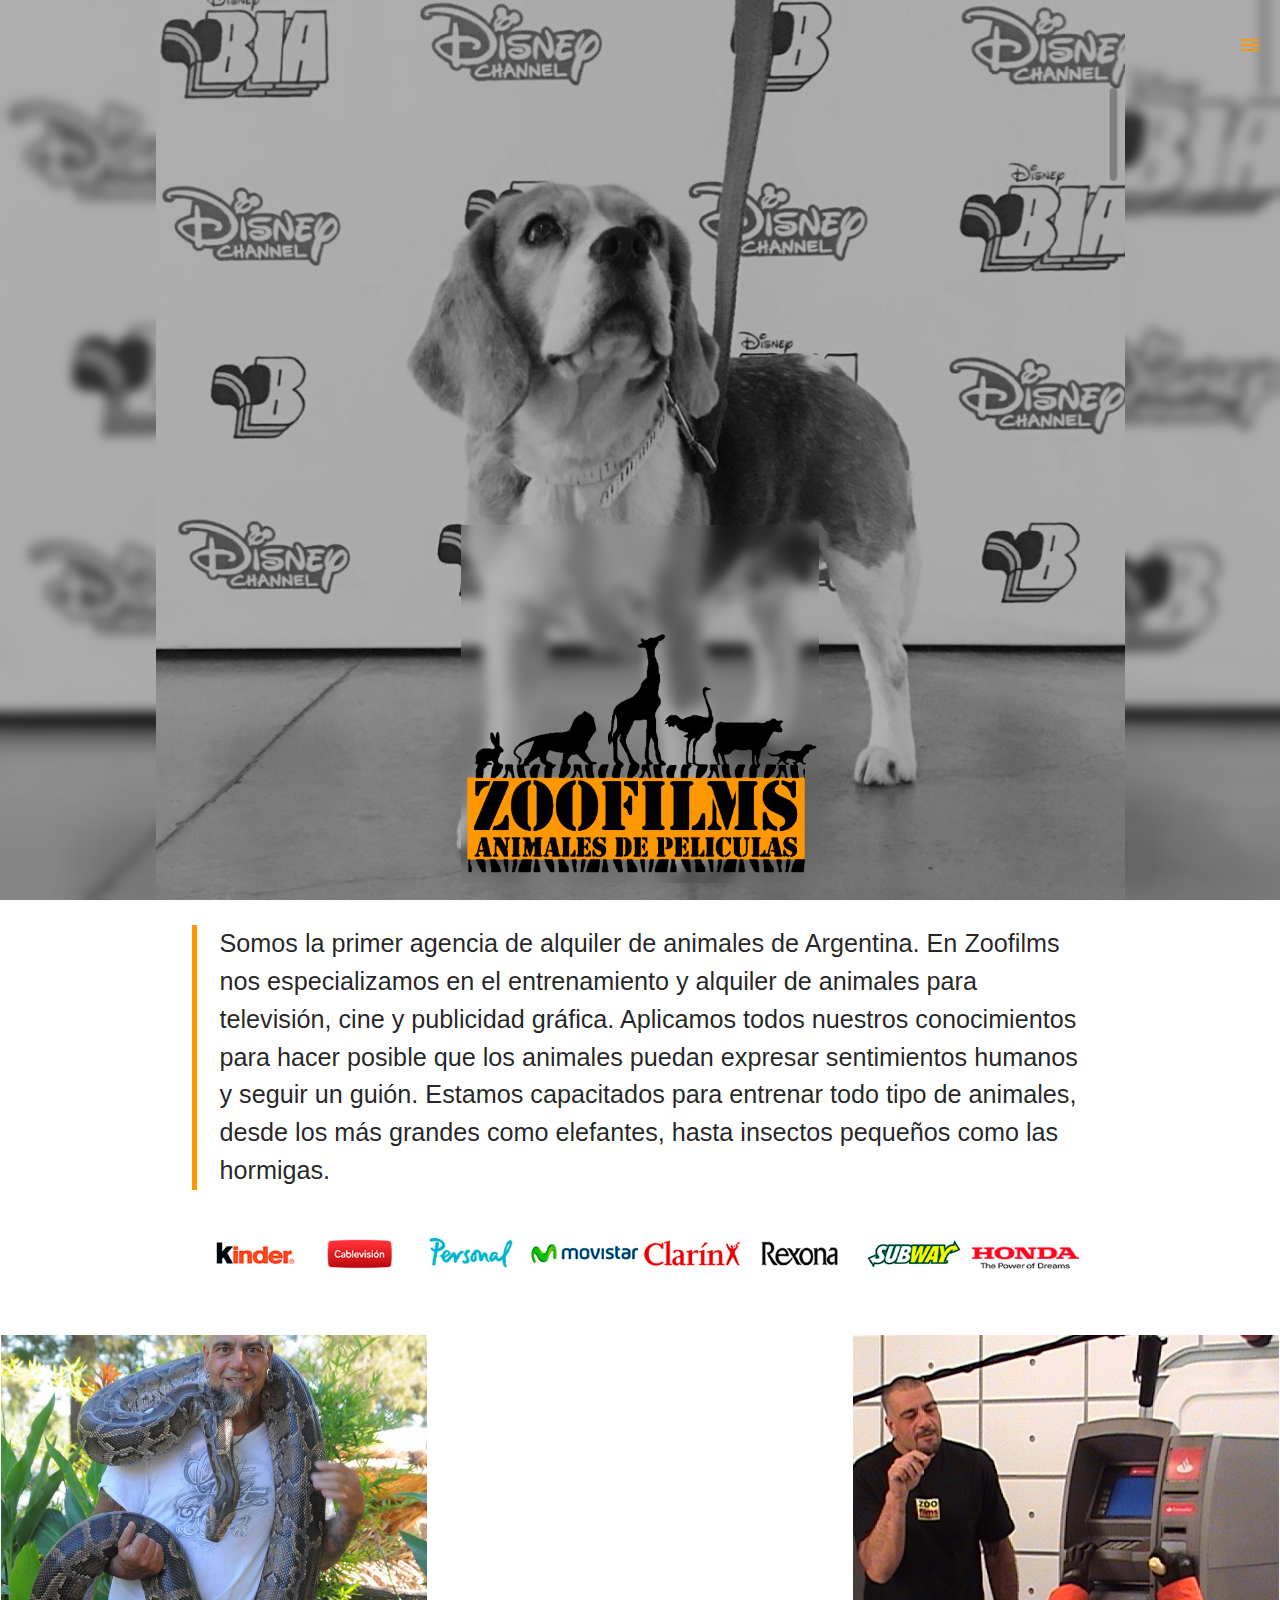
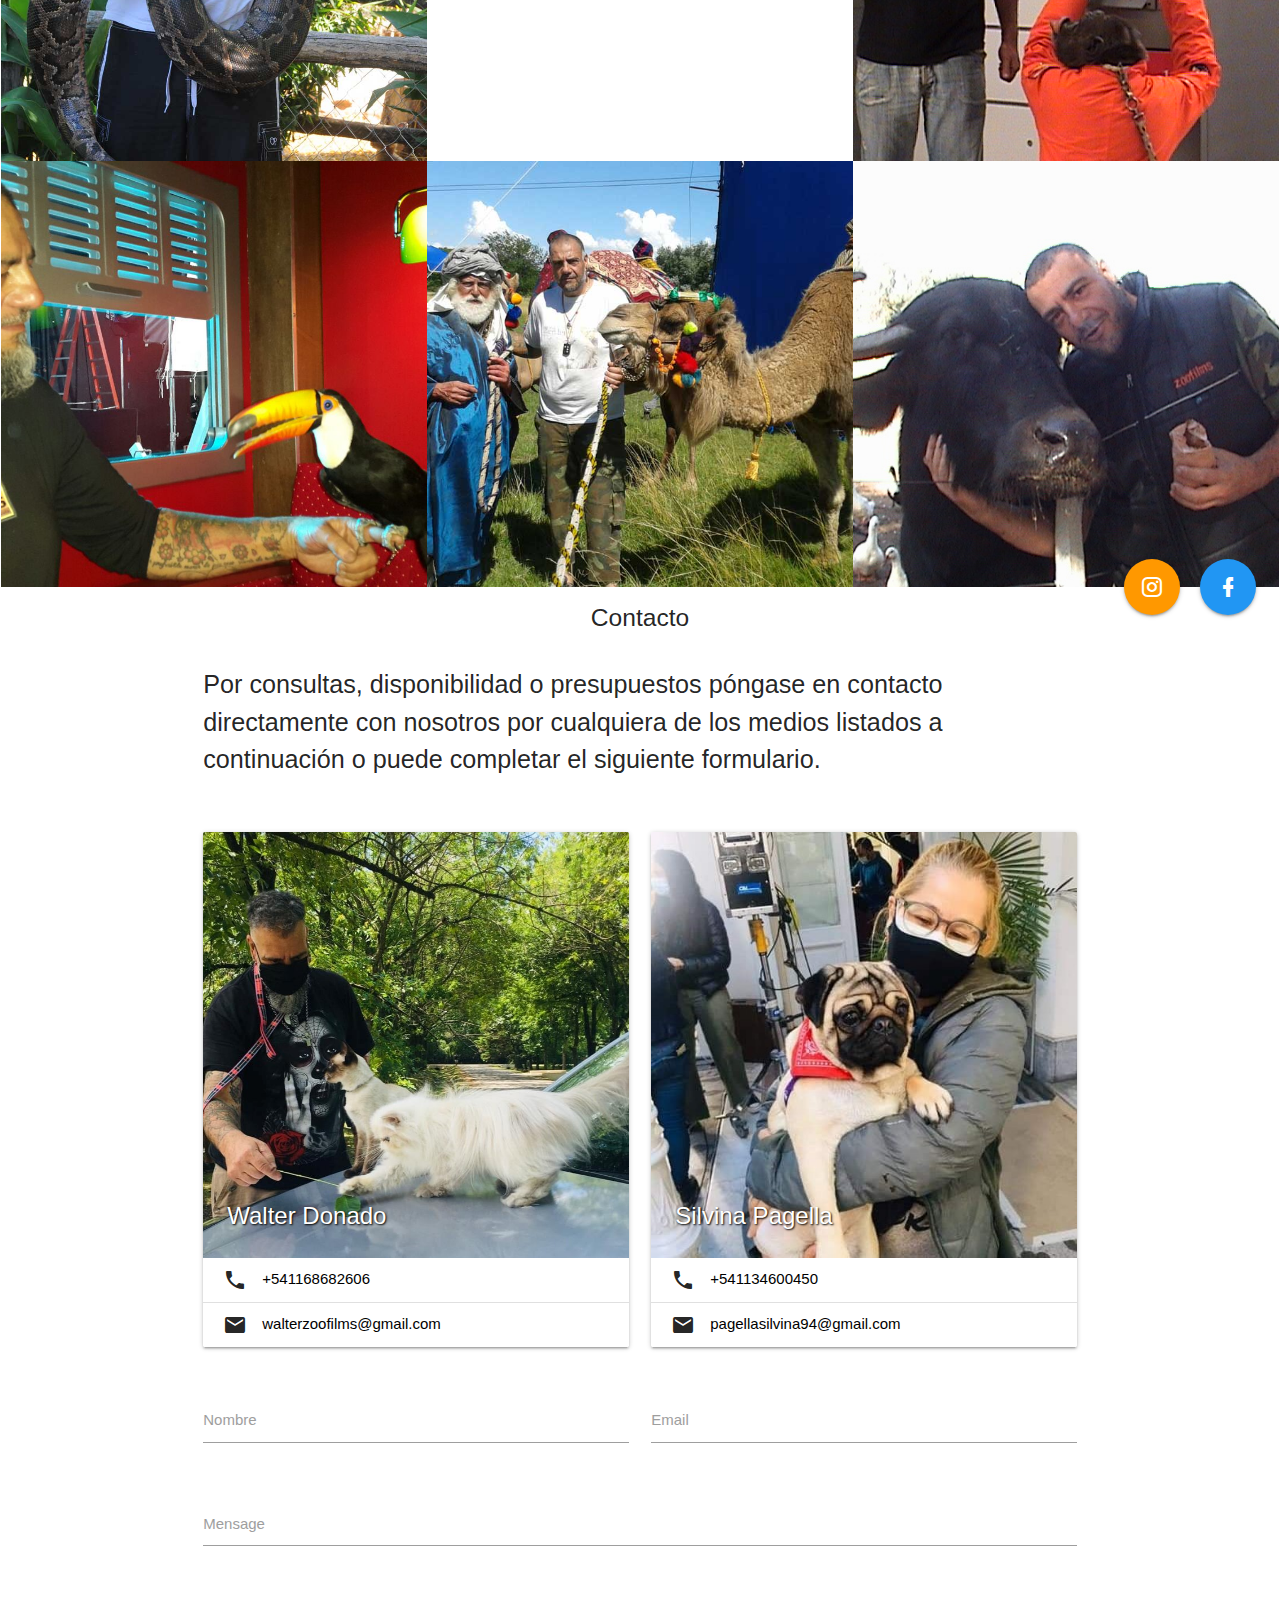
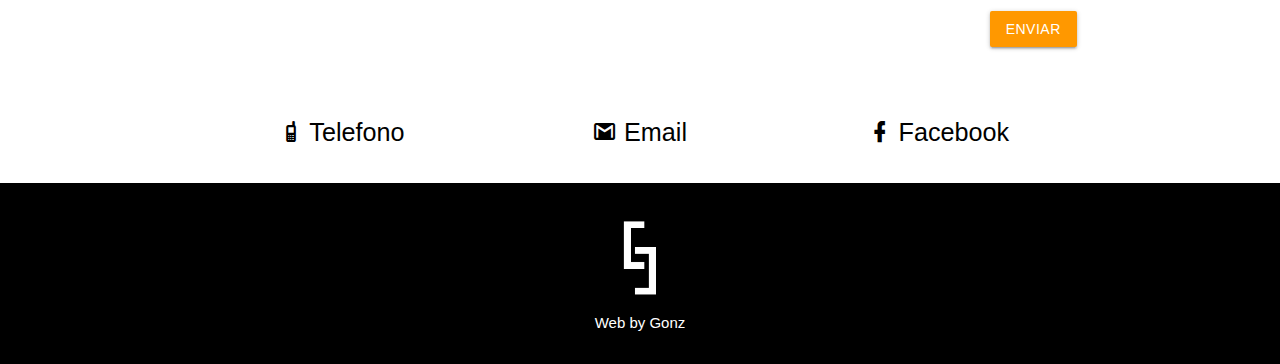
==== commit ae73c4e9: "updated email address for walter" ====
--- a/index.html
+++ b/index.html
@@ -138,7 +138,7 @@
                     </li>
                     <li class="collection-item">
                       <i class="material-icons"> email </i>
-                      <span itemprop="email"> <a itemprop="url" class="black-text" href="mailto:walter@zoofilms.com.ar"> walter@zoofilms.com.ar </a></span>
+                      <span itemprop="email"> <a itemprop="url" class="black-text" href="mailto:walterzoofilms@gmail.com"> walterzoofilms@gmail.com </a></span>
                     </li>
                   </ul>
                 </div>
